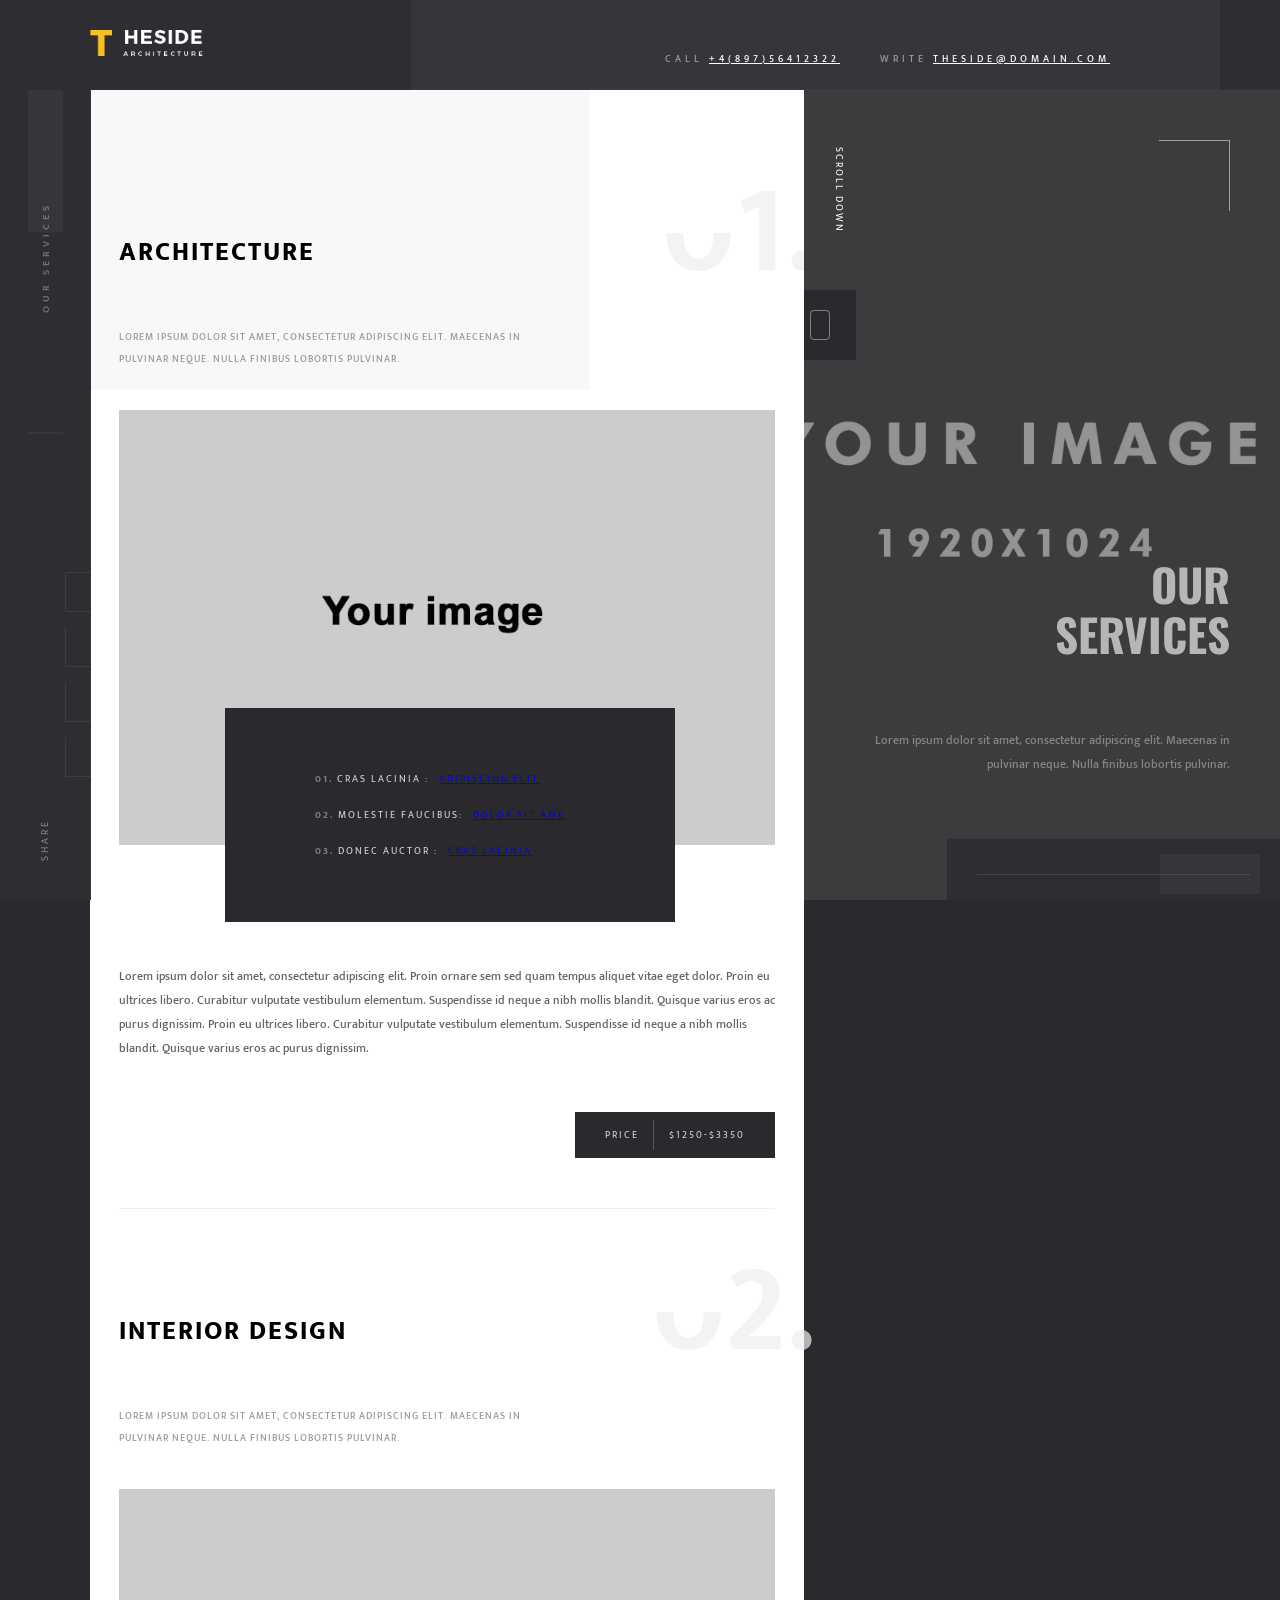
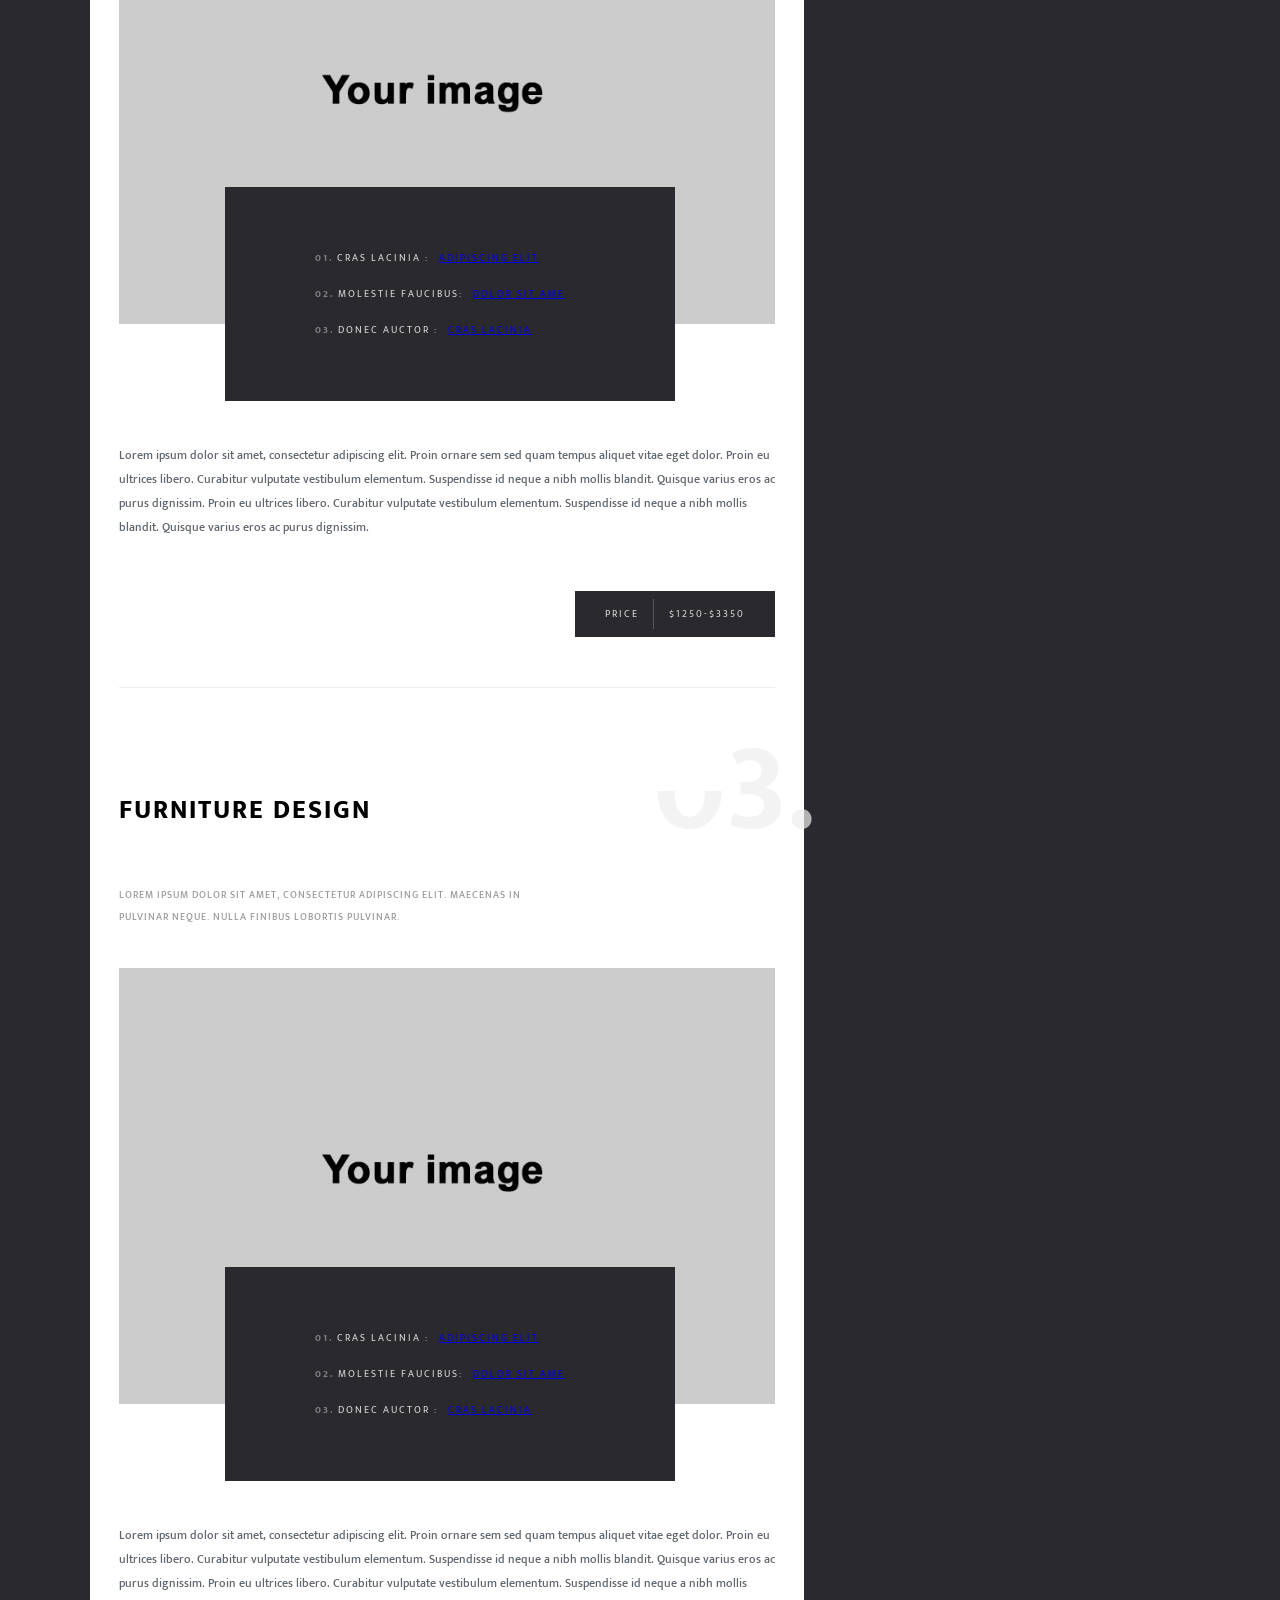
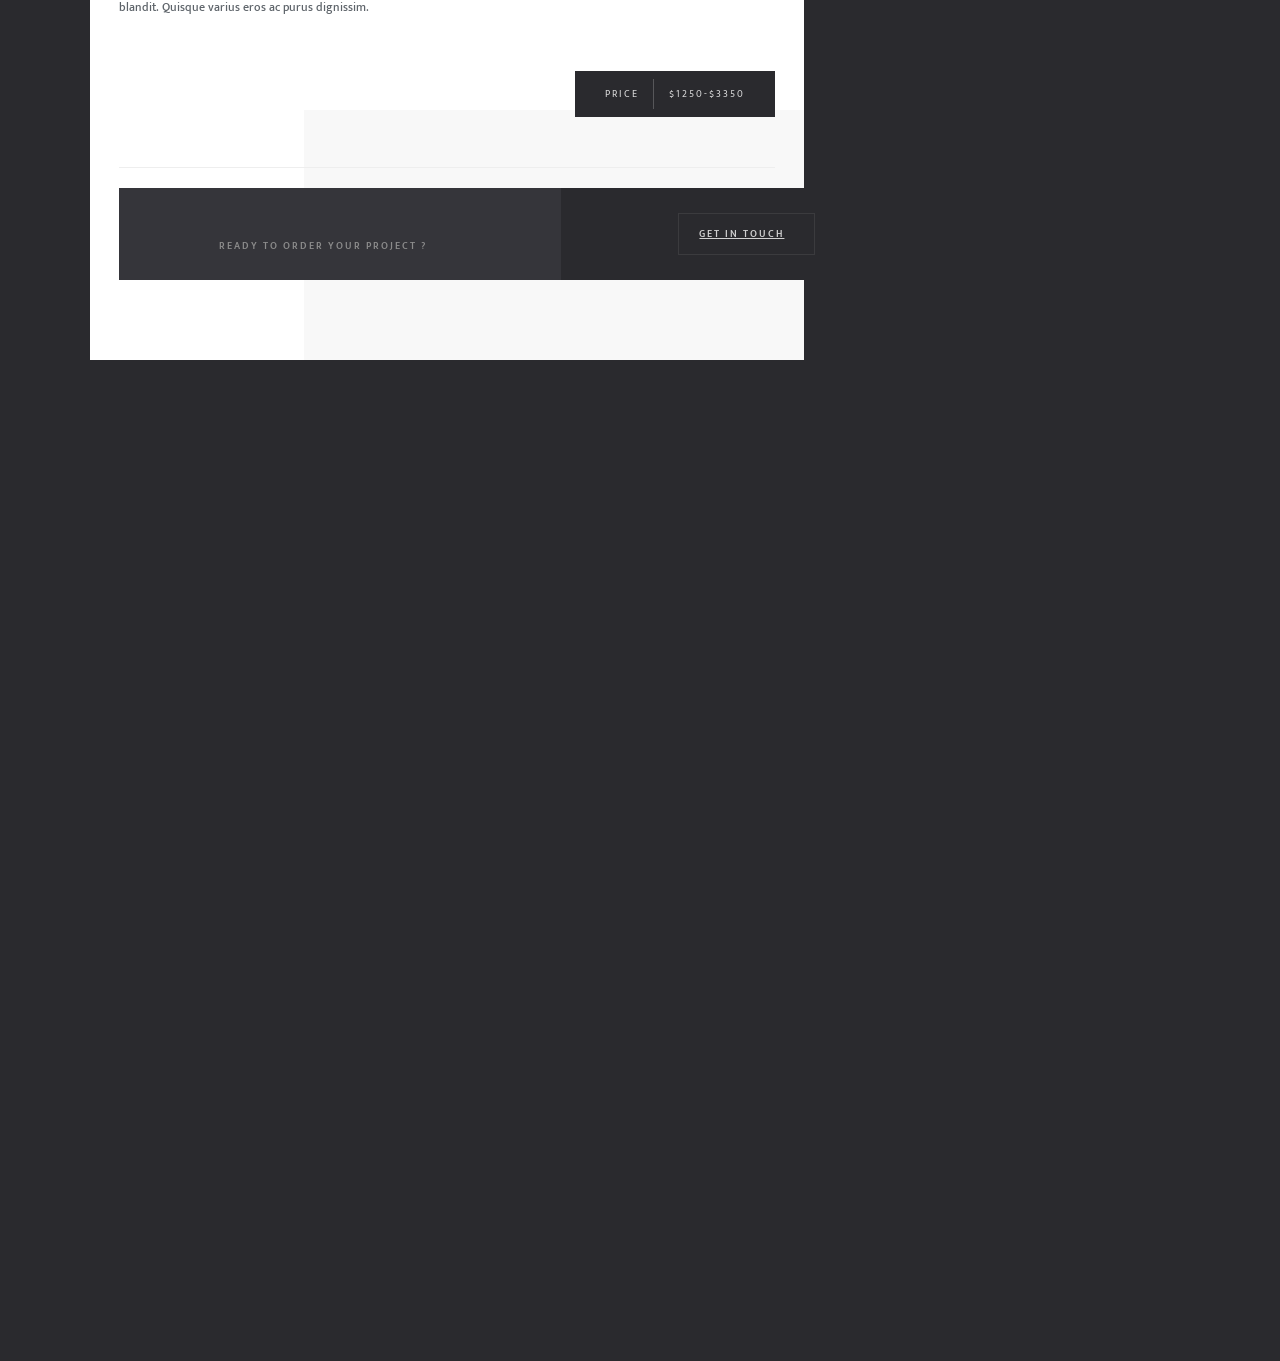
==== services.html @ 061908f3 "Create services.html" ====
<!DOCTYPE HTML>
<html lang="en">
    <head>
        <!--=============== basic  ===============-->
        <meta charset="UTF-8">
        <title>TheSide - Creative  Responsive Architecture  Template</title>
        <meta name="viewport" content="width=device-width, initial-scale=1.0, minimum-scale=1.0, maximum-scale=1.0, user-scalable=no">
        <meta name="robots" content="index, follow"/>
        <meta name="keywords" content=""/>
        <meta name="description" content=""/>
        <!--=============== css  ===============-->	
        <link type="text/css" rel="stylesheet" href="css/reset.css">
        <link type="text/css" rel="stylesheet" href="css/plugins.css">
        <link type="text/css" rel="stylesheet" href="css/style.css">
        <link type="text/css" rel="stylesheet" href="css/color.css">
        <!--=============== favicons ===============-->
        <link rel="shortcut icon" href="images/favicon.ico">
    </head>
    <body>
        <!--Loader -->
        <div class="loader2">
            <div class="loader loader_each"><span></span></div>
        </div>
        <!-- loader end  -->
        <!-- main start  -->
        <div id="main">
            <!-- header start  -->
            <header class="main-header">
                <a href="index.html" class="header-logo ajax"><img src="images/logo.png" alt=""></a>
                <!-- sidebar-button --> 
                <!-- nav-button-wrap-->
                <div class="nav-button-wrap">
                    <div class="nav-button">
                        <span  class="nos"></span>
                        <span class="ncs"></span>
                        <span class="nbs"></span>
                        <div class="menu-button-text">Menu</div>
                    </div>
                </div>
                <!-- nav-button-wrap end-->
                <!-- sidebar-button end-->  
                <!--  navigation --> 
                <div class="header-contacts">
                    <ul>
                        <li><span> Call </span> <a href="tel:+4(897)56412322">+4(897)56412322</a></li>
                        <li><span> Write </span> <a href="mailto:theside@domain.com">theside@domain.com</a></li>
                    </ul>
                </div>
                <!-- navigation  end -->            
            </header>
            <!-- header end -->
            <!-- left-panel -->
            <div class="left-panel">
                <div class="horizonral-subtitle"><span><strong></strong></span></div>
                <div class="left-panel_social">
                    <ul >
                        <li><a href="#" target="_blank"><i class="fab fa-facebook-f"></i></a></li>
                        <li><a href="#" target="_blank"><i class="fab fa-instagram"></i></a></li>
                        <li><a href="#" target="_blank"><i class="fab fa-twitter"></i></a></li>
                        <li><a href="#" target="_blank"><i class="fab fa-vk"></i></a></li>
                    </ul>
                </div>
            </div>
            <!-- left-panel end -->
            <!-- share-button -->
            <div class="share-button showshare">
                <span>Share</span>
            </div>
            <!-- share-button end -->
            <!-- wrapper  -->	
            <div id="wrapper">
                <!-- content-holder  -->	
                <div class="content-holder" data-pagetitle="Our Services">
                    <!-- nav-holder-->
                    <div class="nav-holder but-hol">
                        <div class="nav-scroll-bar-wrap fl-wrap">
                            <div class="nav-search">
                                <form action="#" class="searh-inner fl-wrap">
                                    <input name="se" id="se" type="text" class="search fl-wrap" placeholder="Search.." value="Search..." />
                                    <button class="search-submit color-bg" id="submit_btn"><i class="fal fa-search"></i> </button>
                                </form>
                            </div>
                            <!-- nav -->
                            <nav class="nav-inner" id="menu">
                                <ul>
                                    <li>
                                        <a href="#">Home</a>
                                        <!--level 2 -->
                                        <ul>
                                            <li><a href="index.html" class="ajax">Half Slider</a></li>
                                            <li><a href="index2.html" class="ajax">Multi Slideshow</a></li>
                                            <li><a href="index8.html" class="ajax">Carousel</a></li>
                                            <li><a href="index3.html" class="ajax">Impulse Image</a></li>
                                            <li><a href="index4.html" class="ajax">Fullscreen  Image</a></li>
                                            <li><a href="index5.html" class="ajax">Fullscreen  Slider</a></li>
                                            <li><a href="index6.html" class="ajax">Fullscreen  Slideshow</a></li>
                                            <li><a href="index7.html" class="ajax">Video</a></li>
                                        </ul>
                                        <!--level 2 end -->
                                    </li>
                                    <li>
                                        <a href="#">About</a>
                                        <!--level 2 -->
                                        <ul>
                                            <li><a href="about.html" class="ajax">About Studio</a></li>
                                            <li><a href="about-personal.html" class="ajax">About Personal</a></li>
                                        </ul>
                                        <!--level 2 end -->
                                    </li>
                                    <li>
                                        <a href="#">Portfolio</a>
                                        <!--level 2 -->
                                        <ul>
                                            <li><a href="portfolio.html" class="ajax">Fullscreen Grid</a></li>
                                            <li><a href="portfolio2.html" class="ajax">Horizontal 2 Columns</a></li>
                                            <li><a href="portfolio5.html" class="ajax">Horizontal 3 Columns</a></li>
                                            <li><a href="portfolio6.html" class="ajax">Horizontal 1 Column</a></li>
                                            <li><a href="portfolio3.html" class="ajax">Boxed Grid</a></li>
                                            <li><a href="portfolio4.html" class="ajax">Column Grid</a></li>
                                            <li><a href="portfolio7.html" class="ajax">Column Grid 2</a></li>
                                            <li>
                                                <a href="#">Single</a>
                                                <!--level 3 -->
                                                <ul>
                                                    <li><a href="portfolio-single.html" class="ajax">Style 1</a></li>
                                                    <li><a href="portfolio-single2.html" class="ajax">Style 2</a></li>
                                                    <li><a href="portfolio-single3.html" class="ajax">Style 3</a></li>
                                                    <li><a href="portfolio-single4.html" class="ajax">Style 4</a></li>
                                                    <li><a href="portfolio-single5.html" class="ajax">Style 5</a></li>
                                                    <li><a href="portfolio-single6.html" class="ajax">Style 6</a></li>
                                                    <li><a href="portfolio-single7.html" class="ajax">Style 7</a></li>
                                                </ul>
                                                <!--level 3 end -->
                                            </li>
                                        </ul>
                                        <!--level 2 end -->
                                    </li>
                                    <li><a href="services.html" class="ajax act-link">Services</a></li>
                                    <li><a href="contacts.html" class="ajax">Contacts</a></li>
                                    <li><a href="blog.html" class="ajax">Blog</a></li>
                                </ul>
                            </nav>
                            <!-- nav end-->
                            <!--lang-links-->
                            <div class="lang-links fl-wrap">
                                <a href="#" class="act-leng">EN</a><a href="#">FR</a> 
                            </div>
                            <!--lang-links end-->
                        </div>
                        <!--nav-social-->
                        <div class="nav-social">
                            <span class="nav-social_title">Follow us : </span>
                            <ul >
                                <li><a href="#" target="_blank"><i class="fab fa-facebook-f"></i></a></li>
                                <li><a href="#" target="_blank"><i class="fab fa-instagram"></i></a></li>
                                <li><a href="#" target="_blank"><i class="fab fa-twitter"></i></a></li>
                                <li><a href="#" target="_blank"><i class="fab fa-vk"></i></a></li>
                            </ul>
                        </div>
                        <!--nav-social end -->
                    </div>
                    <div class="nav-overlay">
                        <div class="element"></div>
                    </div>
                    <!-- nav-holder end -->            
                    <!--content--> 
                    <div class="content">
                        <!--fixed-column-wrap-->
                        <div class="fixed-column-wrap">
                            <div class="pr-bg"></div>
                            <!--fixed-column-wrap-content-->
                            <div class="fixed-column-wrap-content">
                                <div class="scroll-nav-wrap color-bg">
                                    <div class="carnival">Scroll down</div>
                                    <div class="snw-dec">
                                        <div class="mousey">
                                            <div class="scroller"></div>
                                        </div>
                                    </div>
                                </div>
                                <div class="bg" data-bg="images/bg/1.jpg"></div>
                                <div class="overlay"></div>
                                <div class="progress-bar-wrap bot-element">
                                    <div class="progress-bar"></div>
                                </div>
                                <!--fixed-column-wrap_title-->
                                <div class="fixed-column-wrap_title first-tile_load">
                                    <h2>Our<br> Services</h2>
                                    <p>Lorem ipsum dolor sit amet, consectetur adipiscing elit. Maecenas in pulvinar neque. Nulla finibus lobortis pulvinar.</p>
                                </div>
                                <!--fixed-column-wrap_title end-->
                                <div class="fixed-column-dec"></div>
                            </div>
                            <!--fixed-column-wrap-content end-->
                        </div>
                        <!--fixed-column-wrap end-->
                        <!--column-wrap--> 
                        <div class="column-wrap">
                            <!--column-wrap-container -->   
                            <div class="column-wrap-container fl-wrap">
                                <div class="col-wc_dec">
                                    <div class="pr-bg pr-bg-white"></div>
                                </div>
                                <div class="col-wc_dec col-wc_dec2">
                                    <div class="pr-bg pr-bg-white"></div>
                                </div>
                                <!--section--> 
                                <section   class="small-padding">
                                    <div class="container">
                                        <div class="split-sceen-content_title fl-wrap">
                                            <div class="pr-bg pr-bg-white"></div>
                                            <h3>Architecture</h3>
                                            <p>Lorem ipsum dolor sit amet, consectetur adipiscing elit. Maecenas in pulvinar neque. Nulla finibus lobortis pulvinar.  </p>
                                        </div>
                                        <div class="column-wrap-content fl-wrap">
                                            <div class="column-wrap-media fl-wrap">
                                                <div class="pr-bg pr-bg-white"></div>
                                                <img src="images/all/1.jpg"  class="respimg" alt="">
                                                <div class="cont-det-wrap dark-bg">
                                                    <div class="pr-bg pr-bg-white"></div>
                                                    <ul>
                                                        <li><strong>01.</strong><span>Cras lacinia  : </span> <a href="#">ADIPISCING ELIT</a></li>
                                                        <li><strong>02.</strong><span>molestie faucibus:</span> <a href="#">dolor sit ame</a></li>
                                                        <li><strong>03.</strong><span> Donec auctor :</span> <a href="#"> Cras lacinia</a></li>
                                                    </ul>
                                                </div>
                                            </div>
                                            <div class="serv-text fl-wrap">
                                                <div class="pr-bg pr-bg-white"></div>
                                                <div class="row">
                                                    <div class="col-md-8">
                                                        <p>Lorem ipsum dolor sit amet, consectetur adipiscing elit. Proin ornare sem sed quam tempus aliquet vitae eget dolor. Proin eu ultrices libero. Curabitur vulputate vestibulum elementum. Suspendisse id neque a nibh mollis blandit. Quisque varius eros ac purus dignissim.
                                                            Proin eu ultrices libero. Curabitur vulputate vestibulum elementum. Suspendisse id neque a nibh mollis blandit. Quisque varius eros ac purus dignissim.
                                                        </p>
                                                    </div>
                                                    <div class="col-md-4">
                                                        <div class="serv-price-wrap dark-bg"><span>Price</span>$1250-$3350</div>
                                                    </div>
                                                </div>
                                            </div>
                                        </div>
                                        <div class="section-number right_sn">
                                            <div class="pr-bg pr-bg-white"></div>
                                            <span>0</span>1.
                                        </div>
                                    </div>
                                </section>
                                <!--section end--> 
                                <div class="section-separator"></div>
                                <!--section--> 
                                <section   class="small-padding">
                                    <div class="container">
                                        <div class="split-sceen-content_title fl-wrap">
                                            <div class="pr-bg pr-bg-white"></div>
                                            <h3>Interior Design</h3>
                                            <p>Lorem ipsum dolor sit amet, consectetur adipiscing elit. Maecenas in pulvinar neque. Nulla finibus lobortis pulvinar.  </p>
                                        </div>
                                        <div class="column-wrap-content fl-wrap">
                                            <div class="column-wrap-media fl-wrap">
                                                <div class="pr-bg pr-bg-white"></div>
                                                <img src="images/all/1.jpg"  class="respimg" alt="">
                                                <div class="cont-det-wrap dark-bg">
                                                    <div class="pr-bg pr-bg-white"></div>
                                                    <ul>
                                                        <li><strong>01.</strong><span>Cras lacinia  : </span> <a href="#">ADIPISCING ELIT</a></li>
                                                        <li><strong>02.</strong><span>molestie faucibus:</span> <a href="#">dolor sit ame</a></li>
                                                        <li><strong>03.</strong><span> Donec auctor :</span> <a href="#"> Cras lacinia</a></li>
                                                    </ul>
                                                </div>
                                            </div>
                                            <div class="serv-text fl-wrap">
                                                <div class="pr-bg pr-bg-white"></div>
                                                <div class="row">
                                                    <div class="col-md-8">
                                                        <p>Lorem ipsum dolor sit amet, consectetur adipiscing elit. Proin ornare sem sed quam tempus aliquet vitae eget dolor. Proin eu ultrices libero. Curabitur vulputate vestibulum elementum. Suspendisse id neque a nibh mollis blandit. Quisque varius eros ac purus dignissim.
                                                            Proin eu ultrices libero. Curabitur vulputate vestibulum elementum. Suspendisse id neque a nibh mollis blandit. Quisque varius eros ac purus dignissim.
                                                        </p>
                                                    </div>
                                                    <div class="col-md-4">
                                                        <div class="serv-price-wrap dark-bg"><span>Price</span>$1250-$3350</div>
                                                    </div>
                                                </div>
                                            </div>
                                        </div>
                                        <div class="section-number right_sn">
                                            <div class="pr-bg pr-bg-white"></div>
                                            <span>0</span>2.
                                        </div>
                                    </div>
                                </section>
                                <!--section end-->
                                <div class="section-separator"></div>
                                <!--section--> 
                                <section  class="small-padding">
                                    <div class="container">
                                        <div class="split-sceen-content_title fl-wrap">
                                            <div class="pr-bg pr-bg-white"></div>
                                            <h3>Furniture Design</h3>
                                            <p>Lorem ipsum dolor sit amet, consectetur adipiscing elit. Maecenas in pulvinar neque. Nulla finibus lobortis pulvinar.  </p>
                                        </div>
                                        <div class="column-wrap-content fl-wrap">
                                            <div class="column-wrap-media fl-wrap">
                                                <div class="pr-bg pr-bg-white"></div>
                                                <img src="images/all/1.jpg"  class="respimg" alt="">
                                                <div class="cont-det-wrap dark-bg">
                                                    <div class="pr-bg pr-bg-white"></div>
                                                    <ul>
                                                        <li><strong>01.</strong><span>Cras lacinia  : </span> <a href="#">ADIPISCING ELIT</a></li>
                                                        <li><strong>02.</strong><span>molestie faucibus:</span> <a href="#">dolor sit ame</a></li>
                                                        <li><strong>03.</strong><span> Donec auctor :</span> <a href="#"> Cras lacinia</a></li>
                                                    </ul>
                                                </div>
                                            </div>
                                            <div class="serv-text fl-wrap">
                                                <div class="pr-bg pr-bg-white"></div>
                                                <div class="row">
                                                    <div class="col-md-8">
                                                        <p>Lorem ipsum dolor sit amet, consectetur adipiscing elit. Proin ornare sem sed quam tempus aliquet vitae eget dolor. Proin eu ultrices libero. Curabitur vulputate vestibulum elementum. Suspendisse id neque a nibh mollis blandit. Quisque varius eros ac purus dignissim.
                                                            Proin eu ultrices libero. Curabitur vulputate vestibulum elementum. Suspendisse id neque a nibh mollis blandit. Quisque varius eros ac purus dignissim.
                                                        </p>
                                                    </div>
                                                    <div class="col-md-4">
                                                        <div class="serv-price-wrap dark-bg"><span>Price</span>$1250-$3350</div>
                                                    </div>
                                                </div>
                                            </div>
                                        </div>
                                        <div class="section-number right_sn">
                                            <div class="pr-bg pr-bg-white"></div>
                                            <span>0</span>3.
                                        </div>
                                    </div>
                                </section>
                                <!--section end-->    
                                <div class="section-separator"></div>
                                <div class="clearfix"></div>
                                <div class="container">
                                    <div class="order-wrap dark-bg fl-wrap">
                                        <div class="pr-bg pr-bg-white"></div>
                                        <h4>Ready to order Your Project ? </h4>
                                        <a href="contacts.html" class="ajax">Get In Touch <i class="fal fa-envelope"></i></a>
                                    </div>
                                </div>
                            </div>
                            <!--column-wrap-container end-->         
                        </div>
                        <!--column-wrap end--> 
                        <div class="limit-box fl-wrap"></div>
                    </div>
                    <!--content end -->       
                    <!-- footer -->
                    <div class="height-emulator fl-wrap"></div>
                    <footer class="main-footer fixed-footer">
                        <div class="pr-bg"></div>
                        <div class="container">
                            <div class="fl-wrap footer-inner">
                                <div class="row">
                                    <div class="col-md-4">
                                        <div class="footer-logo">
                                            <img src="images/logo.png" alt="">
                                        </div>
                                        <div class="footer_text  footer-box fl-wrap">
                                            <p>Our team takes over everything, from an idea and concept development to realization. We believe in traditions and incorporate them within our innovations.Client is the soul of the project.</p>
                                        </div>
                                    </div>
                                    <div class="col-md-4">
                                        <div class="footer-header fl-wrap"><span>01.</span> Contacts</div>
                                        <!-- footer-contacts-->
                                        <div class="footer-contacts footer-box fl-wrap">
                                            <ul>
                                                <li><span>Call:</span><a href="#">+489756412322</a></li>
                                                <li><span>Write  :</span><a href="#">yourmail@domain.com</a></li>
                                                <li><span>Find us : </span><a href="#">USA 27TH Brooklyn NY</a></li>
                                            </ul>
                                        </div>
                                        <!-- footer contacts end -->
                                        <a href="contacts.html" class="ajax fc_button">Get In Touch <i class="fal fa-envelope"></i></a>
                                    </div>
                                    <div class="col-md-4">
                                        <div class="footer-header fl-wrap"><span>02.</span> Subscribe</div>
                                        <div class="footer-box fl-wrap">
                                            <p>Want to be notified when we launch a new template or an udpate. Just sign up and we'll send you a notification by email.</p>
                                            <div class="subcribe-form fl-wrap">
                                                <form id="subscribe" class="fl-wrap">
                                                    <input class="enteremail" name="email" id="subscribe-email" placeholder="Your Email" spellcheck="false" type="text">
                                                    <button type="submit" id="subscribe-button" class="subscribe-button">  Send  <i class="fal fa-long-arrow-right"></i></button>
                                                    <label for="subscribe-email" class="subscribe-message"></label>
                                                </form>
                                            </div>
                                        </div>
                                    </div>
                                </div>
                            </div>
                            <div class="subfooter fl-wrap">
                                <!-- policy-box-->
                                <div class="policy-box">
                                    <span>&#169; TheSide 2019  /  All rights reserved. </span>
                                </div>
                                <!-- policy-box end-->
                                <a href="#" class="to-top-btn to-top">Back to top <i class="fal fa-long-arrow-up"></i></a>
                            </div>
                        </div>
                        <div class="footer-canvas">
                            <div class="dots gallery__dots" data-dots=""></div>
                        </div>
                    </footer>
                    <!-- footer  end -->
                    <!-- share-wrapper-->  
                    <div class="share-wrapper">
                        <div class="close-share-btn"><i class="fal fa-long-arrow-left"></i> Close</div>
                        <div class="share-container fl-wrap  isShare"></div>
                    </div>
                    <!-- share-wrapper  end --> 
                </div>
                <!-- content-holder end -->	
            </div>
            <!-- wrapper end -->
        </div>
        <!-- Main end -->
        <!--=============== scripts  ===============-->
        <script type="text/javascript" src="js/jquery.min.js"></script>
        <script type="text/javascript" src="js/plugins.js"></script>
        <script type="text/javascript" src="js/core.js"></script>
        <script type="text/javascript" src="js/scripts.js"></script>
    </body>
</html>
---- css/style.css ----
@charset "utf-8";

/*======================================
 [ -Main Stylesheet-
  Theme: TheSide   Creative Architecture Responsive Template
  Version: 1.9
  Last change: 14/06/2020 ]
	++ Fonts ++
	++ General Style ++
	++ Page preload ++
	++ Typography ++
	++ header ++
	++ navigation ++
	++ Columns ++
	++ home ++
	++ section ++
	++ porfolio ++
	++ tabs ++
	++ accordion- ++
	++ Footer ++
	++ share ++
	++ Team ++
	++ testimonials++
	++ contacts ++
	++ Video ++
	++ Blog++
	++ Responsive ++
/*-------------Fonts---------------------------------------*/
@import url('https://fonts.googleapis.com/css?family=Mukta:300,400,500,600,700,800|Oswald:200,300,400,500,600,700|Roboto:400,500,700,900&subset=cyrillic,cyrillic-ext,devanagari,greek,greek-ext,latin-ext,vietnamese');
/*-------------General Style---------------------------------------*/

html {
	overflow-x: hidden !important;
	overflow-y: scroll !important;
	height: 100%;
}
body {
	margin: 0;
	padding: 0;
	font-weight: 400;
	font-size: 13px;
	height: 100%;
	text-align: center;
	background:#2A2A2E;
	color: #000;
	font-family: 'Mukta', sans-serif;
}
@-o-viewport {
	width: device-width;
}
@-ms-viewport {
	width: device-width;
}
@viewport {
	width: device-width;
}
/* ---------Page preload--------------------------------------*/
.loader2 {
	position:fixed;
	top:0;
	left:0;
	width:100%;
	bottom:0;
	overflow:hidden;
	z-index:100;
    background: #2D2D32;
	 -webkit-transform: translate3d(0,0,0);
}
.page-load {
	position:fixed;
	top:90px;
	left:90px;
	right:0;
	bottom:0;
	z-index:19;
	display:none;
	 -webkit-transform: translate3d(0,0,0);
}
.page-load_bg , .page-load_bg2 {
	position:absolute;
	right:100%;
	left:0;
	bottom:0;
	top:0;
 	background: #2D2D32;
	z-index:3;
	overflow:hidden;
}
.page-load_bg2 {
	z-index:2;
	background:#35353A;

}
.loader {
 	display: block;
	height: 32px;
	width: 32px;
	position: absolute;
	left:50%;
	top:75%;
	margin:-36px 0 0 -16px;
	z-index:10;
}

.loader span {
	display: block;
	position: absolute;
	top: 0; left: 0;
	bottom: 0; right: 0;
	margin: auto;
	height: 32px;
	width: 32px;
}
.loader span:before {
	content: "";
	display: block;
	position: absolute;
	top: 0; left: 0;
	bottom: 0; right: 0;
	margin: auto;
	height: 32px;
	width: 32px;
	box-sizing:border-box;
	border: 3px solid  rgba(255,255,255,0.21);
	border-bottom: 3px solid transparent;
	border-radius: 50%;
	-webkit-animation: loader-3-1 1.5s cubic-bezier(0.770, 0.000, 0.175, 1.000) infinite;
	        animation: loader-3-1 1.5s cubic-bezier(0.770, 0.000, 0.175, 1.000) infinite;
}
@-webkit-keyframes loader-3-1 {
	0%   { -webkit-transform: rotate(0deg); }
	40%  { -webkit-transform: rotate(180deg); }
	60%  { -webkit-transform: rotate(180deg); }
	100% { -webkit-transform: rotate(360deg); }
}
@keyframes loader-3-1 {
	0%   { transform: rotate(0deg); }
	40%  { transform: rotate(180deg); }
	60%  { transform: rotate(180deg); }
	100% { transform: rotate(360deg); }
}
.loader span:after {
	content: "";
	position: absolute;
	top: 0; left: 0;
	bottom: 0; right: 0;
	margin: auto;
	width: 6px;
	height: 6px;
	background: #FFF;
	border-radius: 50%;
	-webkit-animation: loader-3-2 1.5s cubic-bezier(0.770, 0.000, 0.175, 1.000) infinite;
	        animation: loader-3-2 1.5s cubic-bezier(0.770, 0.000, 0.175, 1.000) infinite;
}
@-webkit-keyframes loader-3-2 {
	0%   { -webkit-transform: translate3d(0, -32px, 0) scale(0, 2); opacity: 0; }
	50%  { -webkit-transform: translate3d(0, 0, 0) scale(1.25, 1.25); opacity: 1; }
	100% { -webkit-transform: translate3d(0, 8px, 0) scale(0, 0); opacity: 0; }
}
@keyframes loader-3-2 {
	0%   { transform: translate3d(0, -32px, 0) scale(0, 2); opacity: 0; }
	50%  { transform: translate3d(0, 0, 0) scale(1.25, 1.25); opacity: 1; }
	100% { transform: translate3d(0, 8px, 0) scale(0, 0); opacity: 0; }
}
/*--------------Typography--------------------------------------*/
p {
	font-size: 12px;
	line-height: 24px;
	padding-bottom: 10px;
	font-weight: 500;
	color: #5e646a;
	text-align:left;
}
blockquote {
	float: left;
	padding: 10px 20px;
	margin: 0 0 20px;
	font-size: 17.5px;
	border-left: 15px solid #eee;
	position: relative;
}
blockquote:before {
	font-family: Font Awesome\ 5 Pro;
	content: "\f10e";
	position: absolute;
	color: #ccc;
	bottom: 3px;
	font-size: 43px;
	right: 6px;
	opacity: 0.4
}
blockquote p {
	font-family: Georgia, "Times New Roman", Times, serif;
	font-style: italic;
	color: #666;
}
.bold-title {
	margin: 15px 0;
	font-size: 24px;
	text-align: left;
	font-weight: 600;
}
/*--------------General--------------------------------------*/
#main {
	height: 100%;
	width: 100%;
	position: absolute;
	top: 0;
	left: 0;
	z-index: 2;
}
.fl-wrap {
	float: left;
	width: 100%;
	position: relative;
}
.content {
	float: left;
	width: 100%;
	position: relative;
	z-index: 5;
}
.container {
	max-width: 1224px;
	width: 92%;
	margin: 0 auto;
	position: relative;
	z-index: 5;
}
.full-height {
	height: 100%;
}
#wrapper {
	position: absolute;
	top: 90px;
	left: 90px;
	right: 0;
	bottom: 0;
	z-index: 3;
	background:#2A2A2E;
}
.content-holder {
	position:absolute;
	top:0;
	left:0;
	width:100%;
	height:100%;
}
.respimg {
	width: 100%;
	height: auto;
}
.hidden-item {
	overflow:hidden;
}
.bg {
	position: absolute;
	top: 0;
	left: 0;
	width: 100%;
	height: 100%;
	z-index: 1;
	background-size: cover;
	background-attachment: scroll;
	background-position: center;
	background-repeat: repeat;
	background-origin: content-box;
}
.overlay {
	position: absolute;
	top: 0;
	left: 0;
	width: 100%;
	height: 100%;
    background: rgba(45,45,50,0.51);
	z-index: 3;
}
.dark-bg {
	background:#2A2A2E;
}
/* ------header------------------------------------------------------------ */
header.main-header {
    position: fixed;
    top: 0;
    left: 0;
    width: 100%;
    height: 90px;
    z-index: 20;
    background: #2D2D32;
    padding: 0 0 0  90px;
}
header.main-header:after {
	content:'';
	position:absolute;
	bottom:0;
	left:90px;
	height:1px;
	right:0;
	background:rgba(255, 255, 255, 0.03);
}
header.main-header:before {
	content:'';
	position:absolute;
	left:30%;
	right:150px;
	height:100%;
	z-index:-1;
	background:rgba(255, 255, 255, 0.04);
}
.left-panel {
	position:fixed;
	top:90px;
	left:0;
	width:90px;
	bottom:0;
	z-index:19;
    background: #2D2D32;
    -webkit-transform: translate3d(0,0,0);
	border-right: 1px solid rgba(255, 255, 255, 0.03);
}
.left-panel_social {
	position:absolute;
	bottom:110px;
	left:50%;
	margin-left:-20px;
	width:40px;
}
.left-panel_social li {
	width:40px;
	height:40px;
	line-height:40px;
	box-sizing:border-box;
	display:inline-table;
	border: 1px solid rgba(255, 255, 255, 0.08);
	border-top:none;
	position:relative;
}
.left-panel_social li:before , .nav-social li:before {
	content:'';
	position:absolute;
	left:0;
	width:0;
	height:100%;
	top:0;
	background:rgba(255, 255, 255, 0.08);
	z-index:1;
	-webkit-transition: all 200ms ease-out;
	transition: all 200ms ease-out;
}
.left-panel_social li:hover:before , .nav-social li:hover:before {
	width:100%;
}
.left-panel_social li:first-child {
	border-top:1px solid rgba(255, 255, 255, 0.08);
}
.left-panel_social li a {
	position:relative;
	z-index:2;
	color:#767676;
}
.horizonral-subtitle {
	position:absolute;
	left:40px;
	top:150px;
}
.horizonral-subtitle span {
    position: absolute;
    left: -170px;
    text-transform: uppercase;
    font-weight: 400;
    font-size: 10px;
    letter-spacing: 4px;
	padding:10px 0;
	width:350px;
	top:0;
	text-align: center;
    -webkit-transform: rotate(-90deg);
    transform: rotate(-90deg);
    color: rgba(255, 255, 255, 0.31);
    text-overflow: ellipsis;
	overflow: hidden;
    white-space: nowrap;
	border-left:1px solid rgba(255, 255, 255, 0.08);
}
.horizonral-subtitle span strong {
	position:relative;
	display:block;
}
.horizonral-subtitle span:before {
	content:'';
	position:absolute;
	width:190px;
	right:-40px;
	height:100%;
	top:0;
	background:rgba(255, 255, 255, 0.04);
}
.header-logo {
	float:left;
	position:relative;
	top:30px;
}
.header-logo img {
	float:left;
	width: auto;
	height:26px;
}
.nav-button-wrap {
	right:0;
	width:100px;
	position: absolute;
	top:32px;
}
.nav-button-wrap:before {
	content:'';
	position:absolute;
	left:-70px;
	width:40px;
	height:1px;
	top:14px;
}
.nav-button {
	left:-20px;
	width: 28px;
	height: 50px;
	display:inline-block;
	cursor: pointer;
	position: relative;
}
.nav-button span {
	width: 100%;
	float: left;
	margin-bottom: 6px;
	height: 2px;
	background: #fff;
	position: relative;
	-webkit-transition: all 0.2s ease-in-out;
	transition: all 0.2s ease-in-out;
}
.nav-button .ncs {
	width: 70%;
}
.nav-button .nbs,
.nav-button.cmenu:hover .nbs {
	width: 0;
}
.nav-button:hover .ncs,
.nav-button:hover .nbs {
	width: 100%;
}
.nav-button.cmenu .nos {
	-webkit-transform: rotate(-45deg) scale(0.8);
	transform: rotate(-45deg) scale(0.8);
	margin-bottom: 0;
	top: 8px;
}
.nav-button.cmenu .ncs {
	-webkit-transform: rotate(45deg) scale(0.8);
	transform: rotate(45deg) scale(0.8);
	margin-bottom: 0;
	top: 6px;
	width: 100%;
}
.nav-button:hover .menu-button-text {
	color: #fff;
}
.menu-button-text {
	position: absolute;
	left: 0;
	width: 100%;
	bottom: 10px;
	color: rgba(255, 255, 255, 0.41);
	font-size: 10px;
	font-weight: 400;
	text-transform: uppercase;
	letter-spacing: 2px;
}
.nav-button.cmenu .menu-button-text {
	margin-top: 16px;
}
.header-contacts {
	float:right;
	position:relative;
	top:24px;
	padding-right:70px;
	right:150px;
}
.header-contacts ul {
	float:right;
}
.header-contacts li {
	list-style:none;
	float:left;
	margin-right:40px;
	top:14px;
	position:relative;
	text-transform: uppercase;
    font-weight: 500;
    font-size: 10px;
    color: rgba(255, 255, 255, 0.51);
    letter-spacing: 4px;
}
.header-contacts li:before {
	content:'';
	position:absolute;
	left:-30px;
	width:15px;
	top:50%;
	height:2px;
	margin-top:-2px;
}
.header-contacts li  a{
	color:#fff;
}
/*------ navigation  ------------------------------------------------*/
.nav-holder {
	position:fixed !important;
	top:90px;
	right:-500px;
	width:450px;
	bottom:0;
	background: #262627;
	overflow:auto;
	z-index:105;
    -webkit-transform: translate3d(0, 0, 0) !important;
}
.nav-overlay {
    position: fixed;
    top: 0;
    left: 0;
    bottom: 0;
    z-index:103;
    width: 100%;
    background: rgba(37, 36, 37, 0.71);
	display:none;
	overflow:hidden;
    -webkit-transform: translate3d(0, 0, 0);
}
.element {
	width:50px;
	height:50px;
	border-radius: 50%;
	will-change: transform;
	border:1px solid  rgba(255,255,255,0.41);
	background:rgba(255,255,255,0.051);
}
.element:before {
	font-family: Font Awesome\ 5 Pro;
	content: "\f00d";
	color:#fff;
	position:relative;
	top:14px;
	font-size:20px;
	font-weight:300;
}
.nav-scroll-bar-wrap {
	overflow:hidden;
	position:absolute;
	left:0;
	right:0;
	bottom:70px;
	top:0;
	padding:80px 40px 100px 50px;
}
nav.nav-inner {
	float: left;
	overflow: hidden;
	width: 100%;
	position: relative;
 	margin-top: 90px;
	z-index: 20;
}
.sliding-menu ul {
	margin: 0;
	float: left;
	width: 100%;
	overflow: hidden;
}
.sliding-menu li {
	margin: 0;
	position: relative;
	float: left;
	width: 100%;
}
.sliding-menu a {
	float: left;
	padding: 0 0 0 20px;
	height: 40px;
	line-height: 40px;
	position: relative;
	font-weight: 600;
	font-size: 12px;
	text-align: left;
	color: rgba(255, 255, 255, 0.41);
	text-transform: uppercase;
	letter-spacing: 2px;
	z-index:2;
}
.sliding-menu a:hover {
	color:#fff;
}
.sliding-menu li:after {
	content: '';
	position: absolute;
	top: 0;
	left: -10px;
	width: 0;
	z-index:1;
	-webkit-transition: all 300ms linear;
	transition: all 300ms linear;
	height: 100%;
	background: rgba(255, 255, 255, 0.071);
}
.sliding-menu li:hover:after {
	width: 50%;
}
.sliding-menu a i {
	float: left;
	width: 35px;
	color: #74829C;
	position: relative;
	top: 3px;
}
.sliding-menu a.back:before {
	font-family: Font Awesome\ 5 Pro;
	content: '\f104';
	color: #fff;
}
.submen-dec:before {
	font-family: Font Awesome\ 5 Pro;
	content: '\f067';
	position: absolute;
	right: 0;
	width: 10px;
	height: 10px;
	top: 14px;
	font-size:9px;
	color:rgba(255, 255, 255, 0.371);
	z-index: 20;
}
.lang-links:before {
	content:'';
	position:absolute;
	left:20px;
	width:30px;
	height:2px;
	top:-40px;
}
.lang-links {
	margin-top:140px;
	padding-left:20px;
}
.lang-links a {
	font-size:14px;
	float:left;
	color:rgba(255, 255, 255, 0.41);
	margin-right:10px;
}
.lang-links a.act-leng {
	color:#fff;
}
.nav-social {
	position:absolute;
	height:80px;
	width:100%;
	left:0;
	bottom:0;
    background: #2D2D32;
	padding:0 20px 0 70px;
}
.nav-social_title {
	float:left;
    top: 32px;
	margin-right:20px;
    position: relative;
    text-transform: uppercase;
    font-weight: 500;
    font-size: 10px;
    color: rgba(255, 255, 255, 0.51);
    letter-spacing: 4px;
}
.nav-social li{
    width: 40px;
    height: 40px;
    line-height: 40px;
    box-sizing: border-box;
    border: 1px solid rgba(255, 255, 255, 0.08);
    border-left: none;
    position: relative;
	float:left;
	top:20px;
}
.nav-social li:first-child {
	border-left:1px solid rgba(255, 255, 255, 0.08);
}
.nav-social li a{
    color: #767676;
	position:relative;
	z-index:10;
}
.nav-search {
	padding-left:20px;
}
.nav-search input , #submit_btn {
	background:none;
	border-radius:0;
	outline:none;
	border:none;
}
.nav-search input   {
	height:40px;
	line-height:40px;
	border-bottom:1px solid rgba(255, 255, 255, 0.08);
	z-index:1;
	color:#fff;
}
#submit_btn {
	position:absolute;
	right:0;
	top:6px;
	color:#fff;
	z-index:2;
	width:50px;
	height:20px;
	line-height:20px;
	cursor:pointer;
}
/* ------Column------------------------------------------------------------ */
.column-wrap {
	float:left;
	width:60%;
	position:relative;
 	min-height: 100vh;
	background:#fff;
	z-index:1;
}
.column-wrap-container {
	padding:50px 0 20px;
}
.column-wrap-container .container {
	max-width:824px;
}
.column-wrap-media {
	margin-bottom:50px;
}
.column-wrap-media_btn {
	position:absolute;
	bottom:-20px;
	right:50px;
	z-index:2;
	height:50px;
	line-height:50px;
	padding:0 80px 0 40px;
	color:#fff;
	font-size:10px;
	letter-spacing:2px;
	text-transform:uppercase;
    -webkit-transition: all 200ms linear;
    transition: all 200ms linear;
}
.column-wrap-media_btn i {
	position:absolute;
	top:0;
	right:0;
	width:50px;
	height:50px;
	line-height:50px;
	background: #2D2D32;
}
.column-wrap-media_btn:hover {
	padding:0 90px 0 40px;
}
.col-wc_dec {
	position: absolute;
	left:0;
	width:70%;
	height:300px;
	background:#f8f8f8;
	top:0;
	z-index:1;
}
.col-wc_dec.col-wc_dec2 {
	top:inherit;
	left:inherit;
	bottom:0;
	right:0;
	height:250px;
}
.section-separator {
	display: flex;
	margin:0 auto 10px;
	max-width:824px;
	width:92%;
	height:1px;
	position:relative;
	z-index:50;
	background:#eee;
}
.fixed-column-wrap {
    position: absolute;
    top: 0;
	right:0 !important;
	width:40%;
	background:#292929;
	z-index:2;
}
.fixed-column-wrap-content {
    position: absolute;
    top: 0;
    left: 0;
    width: 100%;
    height: 100%;
    z-index: 1;
    overflow: hidden;
}
.fixed-column-wrap_title {
	position:absolute;
	bottom:120px;
	left:50px;
	right:50px;
	z-index:21;
	text-align: right;
}
.fixed-column-wrap_title h2 {
	color: #fff;
    font-size: 45px;
    font-weight: 900;
    padding-bottom: 20px;
    position: relative;
	font-family: 'Oswald', sans-serif;
	text-transform:uppercase;
    line-height: 50px;
	position:relative;
}
.fixed-column-wrap_title h2:before {
	content:'';
	position:absolute;
	right:0;
	top:-40px;
	width:40px;
	height:2px;
}
.fixed-column-wrap_title p {
	color:rgba(255,255,255,0.61);
	text-align: right;
	max-width:450px;
	float:right;
}
.fixed-column-dec {
	position:absolute;
	top:50px;
	right:50px;
	width:70px;
	height:70px;
	z-index:21;
	border-top:1px solid;
	border-right:1px solid;
	border-color:rgba(255,255,255,0.51);
}
.progress-bar-wrap {
	position:absolute;
	bottom:-90px;
	left:30%;
	right:0;
	height:70px;
	z-index:20;
    background: #2D2D32;
	padding:0 30px;
}
.progress-bar-wrap:before {
	content:'';
	position:absolute;
	top:50%;
	left:30px;
	right:30px;
	height:1px;
	background:rgba(255,255,255,0.11);
	z-index:1;
}
.progress-bar-wrap:after {
    content: '';
    position: absolute;
    width: 30%;
    right: 20px;
    top: 15px;
	bottom:15px;
    background: rgba(255, 255, 255, 0.04);
}
.progress-bar {
    position:    relative;
    height:      2px;
    width:       0%;
	z-index:2;
	top:34px;
}
.scroll-nav-wrap {
	position:absolute;
	top:0;
	left:-70px;
	z-index:111;
	padding:20px 0 90px;
	width:70px;
}
.carnival{
	position:relative;
	left:-44px;
	height:120px;
	width:90px;
	-webkit-transform: rotate(90deg);
	transform: rotate(90deg);
	padding:20px 0;
	letter-spacing:2px;
	font-size:10px;
	text-transform:uppercase;
	color:#fff;
}
.snw-dec {
	position:absolute;
	bottom:0;
	width:70px;
	height:70px;
	left:0;
	line-height:70px;
	background: #2A2A2E;
}
.snw-dec .mousey {
	top:20px;
	left:24px;
	position:relative;
}
/*------ home------------------------------------------------*/
.ms_title-wrap {
	position:absolute;
	z-index:20;
	left:10%;
	top:38%;
}
.ms_title-wrap h2 {
	color:#fff;
	font-size:65px;
 	font-family: 'Oswald', sans-serif;
	text-transform:uppercase;
	font-weight:600;
	text-align:left;
	line-height:70px;
	padding-bottom:20px;
}
.ms_title-wrap p {
	color:rgba(255,255,255,0.81);
	font-size:10px;
	text-transform:uppercase;
	letter-spacing:2px;
}
.multi-slideshow-wrap_1 {
	position:absolute;
	left:0;
	width:60%;
	top:0;
	bottom:0;
	overflow:hidden;
	z-index:1;
	padding:0 4px 0 0;
}
.multi-slideshow-wrap_1.multi-slideshow-wrap_fs {
	width:100%;
	padding:0;
}
.multi-slideshow-wrap_2 {
	position:absolute;
	right:0;
	width:40%;
	padding:0 0 0 0;
	bottom:0;
	top:50%;
	overflow:hidden;
	z-index:1;
}
.multi-slideshow-wrap_3 {
	position:absolute;
	z-index:3;
	width:calc(40% + 100px);
	height:50%;
	right:0;
	top:0;
	overflow:hidden;
	padding:0 0 4px 4px;
}
.kenburns   .bg {
  -webkit-transform: scale(1);
  -ms-transform: scale(1);
  transform: scale(1);
  -webkit-transition: all 1.5s linear;
  transition: all 1.5s linear;
}
.ms-container .swiper-slide-active .kenburns .bg , .ms-container .swiper-slide-duplicate-active .kenburns .bg {
  -webkit-transition: all 6.5s linear;
  transition: all 6.5s linear;
  -webkit-transform: scale(1.3);
  transform: scale(1.3);
}
.hero-title {
	z-index:20;
	top:35%;
}
.first-tile_load {
	transform: translateY(50px);
	opacity:0;
}
.hero-canvas-wrap {
	position:absolute;
	left:90px;
	top:90px;
	width:60%;
	bottom:90px;
	z-index:1;
}
.hero-canvas-wrap.fs-canvas {
	bottom:0;
	top:60px;
	width:35%;
}
.hero-canvas-wrap.fh-canvas {
	width:inherit;
	right:0;
	top:0;
	left:0;
	bottom:0;
}
.hero-canvas-wrap.inner-canvas {
	left:90px;
	top:90px;
	width: inherit;
	bottom:90px;
	right:90px;
	z-index:1;
}
.hero-canvas-wrap.fh-canvas  .inner-canvas{
	width:inherit;
	right:0;
	top:0;
	left:0;
	bottom:0;
}
.hero-canvas-wrap:before {
	content:'';
	position:absolute;
	left:-25px;
	width:50px;
	height:50px;
	top:-25px;
	border-left:1px solid rgba(255,255,255,0.11);
	border-top:1px solid rgba(255,255,255,0.11);
}
.hero-canvas-wrap:after {
	content:'';
	position:absolute;
	left:-25px;
	width:50px;
	height:50px;
	bottom:35px;
	border-left:1px solid rgba(255,255,255,0.11);
	border-bottom:1px solid rgba(255,255,255,0.11);
}
.footer-canvas {
	position:absolute;
	overflow:hidden;
	right:20px;
	width:40%;
	bottom:0;
	top:30%;
	z-index:-1;
	opacity:0.5;
}
.dots {
	position: absolute;
    top: 0;
    left: 0;
    width: 100%;
    height: 100%;
}
.impulse-wrap {
	position: absolute;
	top: 0;
	left: 30%;
	right:0;
	height: 100%;
	z-index: 1;
	-webkit-perspective: 1000;
}
.impulse-wrap .section-entry {
	-webkit-transform: translateZ(40px);
	transform: translateZ(40px);
}
.mm-parallax {
	position: absolute;
	top: 0;
	left: 0;
	right: 0;
	bottom: 0;
	transform-style: preserve-3d;
}
.hero-slider-wrap_halftwo {
	position:absolute;
	right:0;
	left:30%;
	height:100%;
	bottom:0;
	z-index:2;
}
.hero-slider-wrap {
	z-index:3;
}
.half-hero-wrap {
    position: absolute;
    left: 15%;
    z-index: 10;
    top: 29%;
}
.half-hero-wrap h1:before {
	content:'';
	position:absolute;
	left:0;
	top:-60px;
	height:2px;
	width:50px;
}
.half-hero-wrap h1 {
    color: #fff;
 	font-family: 'Oswald', sans-serif;
	text-transform:uppercase;
    font-size: 55px;
    text-align: left;
    font-weight: 900;
    line-height: 70px;
    padding-bottom: 20px;
    position: relative;
}
.half-hero-wrap h4 {
    text-align: left;
    font-size: 14px;
    float: left;
	max-width:550px;
    color: rgba(255, 255, 255, 0.71);
    font-weight: 500;
}
.rotate_text {
    color: #999;
    font-weight: 900;
    font-size: 14px;
	text-transform:uppercase;
    position: absolute;
    left: -40px;
	top:-23px;
    -webkit-transform-origin: 0% 0%;
    -ms-transform-origin: 0% 0%;
    transform-origin: 0% 0%;
    -webkit-transform: rotate(-90deg) translateY(-20px) translateX(-webkit-calc(-100% - 40px));
    transform: rotate(-90deg) translateY(-20px) translateX(calc(-100% - 40px));
}
.half-hero-wrap_link {
	float:left;
	color:#fff;
    font-size: 10px;
    font-weight: 500;
	letter-spacing:2px;
	text-transform:uppercase;
	margin-top:20px;
}
.half-hero-wrap_link:hover {
	color:rgba(255,255,255,0.6);
}
.half-hero-wrap_link i {
	padding-left:12px;
	-webkit-transition: all 200ms linear;
    transition: all 200ms linear;
}
.half-hero-wrap_link:hover i{
	padding-left:20px;
}
.swiper-container {width:100%;height:100%;margin:0 auto;}  .slider-wrap .swiper-slide , .center-carousel .swiper-slide , .fs-gallery-wrap .swiper-slide , .portfolio-wrap .swiper-slide{   position:relative; width: auto;display:-webkit-box;display:-ms-flexbox;display:-webkit-flex;display:flex;-webkit-box-pack:center;-ms-flex-pack:center;-webkit-justify-content:center;justify-content:center;-webkit-box-align:center;-ms-flex-align:center;-webkit-align-items:center;align-items:center;}
.slider-wrap  , .portfolio-wrap  , .hero-slider-img .swiper-slide {
	float:left;
	width:100%;
	height:100%;
	position:relative;
}
.slider-wrap.homecarousel , .center-carousel{
	height:100%;
}
.slider-wrap.homecarousel .swiper-slide{
	padding:0 0 0 0;
}
.slider-wrap.homecarousel.hompad  .swiper-container , .portfolio-wrap.hompad .swiper-container{
	padding-right:20px;
}
.slider-wrap .swiper-slide img , .fw-carousel  .swiper-slide img   {
	width: auto!important;
	height:100% !important;
	position:relative;
	z-index:1;
}
.slider-wrap .swiper-slide   , .fw-carousel  .swiper-slide    {
 	width: auto!important;
	height:100% !important;
	display:inherit !important;
}
.frbg {
	position: relative;
	float:left;
	width:100%;
	height:calc(100vh - 80px);
	overflow:hidden;
	padding-bottom:90px; 
}
.tittle-slide {
	width:500px;
	float:left;
	padding-top:20px;
	padding-left:70px;
}
.tittle-slide h2 {
	color:rgba(255,255,255,0.71);
	font-size:34px;
	font-weight:bold;
	text-align:left;
}
.show-case-slider-wrap {
	height:600px;
}
.fsc-holder {
	padding-bottom:80px;
}
.fw-carousel-wrap {
	z-index:21;
}
.hlaf-slider-pag {
	width: auto;
    height: 100%;
    position: absolute;
    top: 0;
    right: 40px;
    display: -webkit-box;
    display: -webkit-flex;
    display: -ms-flexbox;
    display: flex;
    -webkit-box-orient: vertical;
    -webkit-box-direction: normal;
    -webkit-flex-direction: column;
    -ms-flex-direction: column;
    flex-direction: column;
    -webkit-box-align: center;
    -webkit-align-items: center;
    -ms-flex-align: center;
    align-items: center;
    list-style: none;
    -webkit-box-pack: center;
    -webkit-justify-content: center;
    -ms-flex-pack: center;
    justify-content: center;
    z-index: 99;
}
.hlaf-slider-pag .swiper-pagination-bullet {
    width:50px;
    height:20px;
    display:block;
	float:left;
	margin-bottom:10px;
	line-height:20px;
    border-radius:0;
    background:none;
	overflow:hidden;
    opacity:0;
	top:-10px;
	position:relative;
	color:rgba(255,255,255,0)
}
.hero-slider-wrap_pagination  .swiper-pagination-bullet:before {
	content:'';
	position:absolute;
	left:0;
	height:1px;
	top:50%;
	background:#fff;
	width:0;
	-webkit-transition: all 200ms linear;
    transition: all 200ms linear;
}
.hero-slider-wrap_pagination  .swiper-pagination-bullet.swiper-pagination-bullet-active:before , .hero-slider-wrap_pagination  .swiper-pagination-bullet:hover:before {
	width:20px;
}
.hero-slider-wrap_pagination  .swiper-pagination-bullet:after {
	content:'01';
	position:absolute;
	left:30px;
	right:0;
	bottom:0;
	top:0;
	line-height:20px;
	color:#fff;
	font-size:18px;
	font-weight: 500;
	-webkit-transform: scale(0.5);
	-moz-transform: scale(0.5);
	transform: scale(0.5);
	-webkit-transition: all 100ms linear;
    transition: all 100ms linear;
	opacity:0.7;
}
.hero-slider-wrap_pagination  .swiper-pagination-bullet.swiper-pagination-bullet-active:after {
	opacity:1;
	-webkit-transform: scale(1.0);
	-moz-transform: scale(1.0);
	transform: scale(1.0);
}
.opt-full-height {
	height:100%;
	padding-bottom:80px;
}
.option-panel {
	position:absolute;
	bottom:-70px;
	left:0;
	z-index:10;
	background:#2D2D32;
	width:35%;
	height:60px;
	padding-left:180px;
	overflow:hidden;
}
.option-panel:before {
	content:'';
	position:absolute;
	width:30%;
	left:20%;
	top:10px;
	bottom:10px;
	z-index:-1;
	background:rgba(255, 255, 255, 0.04);
}
.start-btn {
	position:absolute;
	left:0;
	top:0;
	text-transform:uppercase;
	letter-spacing:2px;
	font-size:10px;
	height:60px;
	line-height:60px;
	color:#fff;
	width:180px;
}
.start-btn.hero-start {
	top:inherit;
	bottom:-70px ;
	z-index:100
}
.start-btn i {
	padding-left:10px;
	-webkit-transition: all 100ms linear;
    transition: all 100ms linear;
}
.start-btn:hover i {
	padding-left:20px;
}
.swiper-counter {
  position: relative;
 	font-size:16px;
	font-weight: 700;

  font-size: 12px;
  color: #999;
  float:left;
  width:100%;
}
.swiper-counter div {
	position:absolute;
	top:13px;
	width:32px;
	height:32px;
	line-height:32px;
}
.swiper-counter div#current {
	right:40px;
}
.swiper-counter div#total {
	right:10px;
}
.swiper-counter div#total:before {
	content:'';
	position:absolute;
	left:-3px;
	width:6px;
	height:1px;
	top:50%;
	background:rgba(255,255,255,0.41);
}
.slide-progress-container {
	position:absolute;
	height:1px;
	z-index:3;
	bottom:30px;
	right:100px;
	left:220px;
}
.slide-progress-warp {
	float:left;
	position:relative;
	height:1px;
	background:rgba(255,255,255,0.41);
	z-index:10;
	bottom:0;
	width:100%;
}
.slide-progress-warp.grid-carousel-progress {
	position:absolute;
	left:20%;
	right:25%;
	width:inherit;
	top:50%;
	bottom:inherit;
}
.slide-progress {
	position:absolute;
	top:50%;
	left:0;
	height:1px;
	border-radius:6px;
	margin-top:-1px;
	width:0;
	max-width:100%;
}
.hero-slider_control-wrap {
	position:absolute;
	bottom:-70px;
	right:0;
	z-index:100;
}
.hero-slider_control {
	float: right;
 	font-weight: 400;
  	font-size: 10px;
  	color: #999;
	cursor:pointer;
	width:150px;
	height:60px;
	line-height:60px;
	background: #2D2D32;
	text-transform:uppercase;
	letter-spacing:2px;
	position:relative;
}
.hero-slider_control:before {
	content:'';
	position:absolute;
	left:0;
	bottom:0;
	height:0;
	width:100%;
	z-index:1;
	-webkit-transition: all 200ms linear;
    transition: all 100ms 2inear;
}
.hero-slider_control:hover:before {
	height:100%;
}
.hero-slider_control span{
	position:relative;
	z-index:2;
}
.hero-slider_control i {
	color:#fff;
 	-webkit-transition: all 200ms linear;
    transition: all 200ms linear;
	transition-delay: 0.3s;
	padding:0 0 0 15px;
}
.hero-slider_control:hover {
	color:#fff;
}
.hero-slider_control.hero-slider-button-prev {
	border-right:1px solid  rgba(255, 255, 255, 0.08);
}
.hero-slider_control.hero-slider-button-prev i {
	padding:0 15px 0 0;
}
.hero-slider_control.hero-slider-button-next:hover i {
	padding:0 0 0 25px;
}
.hero-slider_control.hero-slider-button-prev:hover i{
	padding:0 25px 0 0;
}
.carousel-title-wrap{
	position:absolute;
	bottom:0;
	left:0;
	right:0;
	padding:40px 50px 30px;
	z-index:2;
	background: -webkit-gradient(linear, left top, left bottom, color-stop(0%,rgba(0,0,0,0)), color-stop(100%,rgba(0,0,0,0.95)));
    background: -webkit-linear-gradient(top, rgba(0,0,0,0) 0%,rgba(0,0,0,0.95) 100%);
    background: -o-linear-gradient(top, rgba(0,0,0,0) 0%,rgba(0,0,0,0.95) 100%);
    background: -ms-linear-gradient(top, rgba(0,0,0,0) 0%,rgba(0,0,0,0.95) 100%);
    background: linear-gradient(to bottom, rgba(0,0,0,0) 0%,rgba(0,0,0,0.95) 100%);
}
.carousel-title-wrap h2 {
	text-align:left;
	font-size:15px;
	text-transform:uppercase;
	letter-spacing:2px;
	float:left;
	width:100%;
	padding-bottom:4px;
	font-weight:700;
 	font-family: 'Oswald', sans-serif;
}
.carousel-title-wrap h2 a {
	color:rgba(255,255,255,1);
}
.carousel-title-wrap h2 a i {
	padding-left:18px;
	-webkit-transition: all 200ms linear;
    transition: all 100ms 2inear;
}
.carousel-title-wrap p {
	color:rgba(255,255,255,0.71);
}
.carousel-title-wrap h2 a:hover i {
	padding-left:25px;
}
/*------section ------------------------------------------------*/
section {
	position: relative;
	float: left;
	width: 100%;
	padding: 110px 0;
	background: #fff;
}
section.no-hidden {
	overflow: inherit;
}
section.parallax-section {
	padding: 120px 0;
}
.small-padding {
	padding: 50px 0;
}
section.small-padding.article{
	padding: 40px 0;
}
.no-padding-bottom {
	padding-bottom:0;
}
.no-padding {
	padding:0;
}
.dark-bg {
	background: #2A2A2E;
}
.dark-bg2 {
	background: #2D2D32;
}
.gray-bg {
	background: #f9f9f9;
}
section.parallax-section .bg , .hero-bg .bg , .split-sceen-media .bg {
	height: 120%;
	top: 0;
}
section.hero-section {
	padding:200px 0 150px;
	overflow:hidden;
}
section.hero-section:before{
	content:'';
	position:absolute;
	left:0;
	width:30%;
	height:70px;
	bottom:0;
	background:#fff;
	z-index:3;
}
section.hero-section:after{
	content:'';
	position:absolute;
	right:0;
	width:30%;
	height:60%;
	bottom:0;
 	background: rgba(255, 255, 255, 0.04);
}
section.hero-section .fs-canvas {
	z-index:2;

	bottom:70px;
	left:70px;
}
.hero-bg {
	position:absolute;

	top:0;
	bottom:70px;
	right:70px;
	left:30%;
	overflow:hidden;
	z-index:2;
}
.hero-bg-dec {
	position:absolute;
	width:70px;
	height:70px;
	z-index:6;
	top:0;
	right:0;
	color:#fff;
	font-size:18px;
}
.hero-bg-dec span {
	width:30px;
	height:1px;
	background:rgba(255,255,255,0.71);
	display:block;
	position:relative;
	top:34px;
	left:24px;
	-webkit-transform: rotate(-45deg);
	transform: rotate(-45deg);
}
.hero-bg:before   {
	content:'';
	position:absolute;
	width:70px;
	height:70px;
	z-index:5;
	top:0;
	right:0;
}
.hero-bg:after{
    content: '';
    position: absolute;
    right: 0;
	width:calc(30% + 114px);
 	z-index:4;
	bottom:0;
    top: 0;
    background: rgba(255, 255, 255, 0.09);
}
.hero-start-link {
	position:absolute;
	right:0;
	width:70%;
	height:70px;
	bottom:-70px;
	z-index:2;
	padding-left:140px
}
.hero-start-link.hero-start-link_mlt {
	width:calc(60% - 100px);
	bottom:-70px;
	right:inherit;
	left:0;
}
.bedec_hstl:before {
	content:'';
	position:absolute;
	right:0;
	width:35%;
	height:100%;
	background:#323236;
	top:0;
}
.hero-start-link .scroll-down-wrap {
	top:19px !important;
}
.hero-start-link a {
	position:absolute;
	left:0;
	width:140px;
	height:70px;
	top:0;
	line-height:70px;
	color:#fff;
}
.hero-start-link a:before {
	content:'';
	position:absolute;
	left:0;
	bottom:0;
	width:100%;

	z-index:1;
	height:0;
 	-webkit-transition: all 200ms ease-in-out;
    transition: all 200ms ease-in-out;
	background: #323236;
}
.hero-start-link a:hover:before {
	height:100%;
}
.hero-start-link a i {
	position:relative;
	z-index:2;
}
.hero-start-link:after {
	content:'';
	position:absolute;
	right:70px;
	width:20%;
	height:1px;
	top:50%;
}
.hero-section .section-title , .hero-title .section-title {
    padding: 20px 0 20px 50px;
    margin-bottom: 50px;
    text-align: left;
}
.hero-section .section-title h2 , .hero-title .section-title h2  {
	color: #fff;
    font-size: 55px;
    text-align: left;
    font-weight: 900;
    padding-bottom: 20px;
    position: relative;
	text-transform:uppercase;
	line-height:80px;
 	font-family: 'Oswald', sans-serif;
}
.hero-section .section-title h2:before   , .hero-title .section-title h2:before {
    content: '';
    position: absolute;
    left: 0;
    top: -60px;
    height: 2px;
    width: 50px;
}
.hero-section .section-title p  ,  .hero-title .section-title p{
	color:rgba(255,255,255,0.61);
	max-width:450px;
}
.section-title_category {
	position: absolute;
    left: -70px;
    text-transform: uppercase;
    font-weight: 400;
    font-size: 9px;
    letter-spacing: 2px;
    padding: 10px 0;
    top:85px;
    text-align: center;
    -webkit-transform: rotate(-90deg);
    transform: rotate(-90deg);
    text-overflow: ellipsis;
    white-space: nowrap;
	color:  rgba(255,255,255,0.8);
}
.section-title_category a{
    color:  rgba(255,255,255,0.8);
}
.section-number {
	position:absolute;
	left:-200px;
	top:-50px;
	font-size:124px;
	font-weight:bold;
	color:#eee;
	opacity:0.7;
}
.section-number span {
	position:relative;
	overflow:hidden;
}
.section-number span:before {
    content: '';
    position: absolute;
	width:100%;
	bottom:50%;
	top:0;
	left:0;
	background:#fff;
	z-index:2;
}
.section-number.right_sn {
	left: inherit;
	top:-60px;
	right:-40px;
}
.gray-bg  .section-number span:before {
	background:#f9f9f9;
}

.dark-bg  .section-number span:before {
	background: #2A2A2E;
}
.dark-bg  .section-number {
	color:rgba(255,255,255,0.11);
}
.split-sceen-content_title p {
	float: left;
    width: 100%;
    padding-top: 10px;
    color: #999;
    text-align: left;
    font-size: 10px;
    text-transform: uppercase;
    font-weight: 500;
    letter-spacing: 1px;
    line-height: 22px;
    position: relative;
    z-index: 2;
	max-width:450px;
}
.split-sceen-content.dark-bg .split-sceen-content_title p {
	color:rgba(255,255,255,0.41);
}
.split-sceen-content_title {
	margin-bottom:20px;
	padding-top:20px;
}
.split-sceen-content_title:before {
    content: '';
    position: absolute;
    left: 0;
    top:0;
    height: 2px;
    width: 30px;
}
.split-sceen-content_title h3{
    font-size: 26px;
    text-align: left;
	text-transform: uppercase;
    color: #000;
    font-weight:800;
    float: left;
    width: 100%;
	letter-spacing:2px;
    padding-bottom: 10px;
    line-height: 34px;
}
.split-sceen-content.dark-bg  .split-sceen-content_title h3 {
	color:rgba(255,255,255,0.71);
}
.pr-bg {
	background: #2A2A2E;
	position:absolute;
	left:0;
	right:0;
	top:0;
	height:100%;
	overflow:hidden;
	z-index:100;
}
.pr-bg.pr-bg-white {
	background:#fff;
}
/*------porfolio------------------------------------------------*/
.inline-filter-panel {
	margin-bottom:50px;
}
.inline-filter_title {
	float:left;
	margin-right:40px;
	padding:15px 30px;
	text-transform: uppercase;
    letter-spacing: 2px;
    font-size: 10px;
	color:#fff;
}
.inline-filter-panel .gallery-filters a  {
	float:left;
	margin-right:20px;
	text-align:left;
	font-size:12px;
	text-transform:uppercase;
	letter-spacing:2px;
	position:relative;
	padding-top:10px;
    color: #494949;
	font-weight: 500;
}
.inline-filter-panel .gallery-filters a:before , .inline-filter-panel .gallery-filters a:after {
	content:'';
	position:absolute;
	bottom:-18px;
	left:0;
	right:-20px;
	height:1px;
	background:#eee;
	z-index:1;
}
.inline-filter-panel .gallery-filters a:after {
	z-index:2;
	right:100%;
	height:3px;
	bottom:-19px;
 	-webkit-transition: all 200ms ease-in-out;
    transition: all 200ms ease-in-out;
}
.inline-filter-panel .gallery-filters a.gallery-filter-active:after {
	right:-20px;
}
.inline-filter-panel  .folio-counter {
	position: absolute;
    right: -12px;
    top: 0;
    z-index: 1;
    font-size: 12px;
    font-weight: 700;
    color: #999;
}
.inline-filter-panel  .folio-counter div {
	width:46px;
}
.fixed-filter-panel {
	position: fixed;
	left:90px;
	bottom:-70px;
 	background: #2D2D32;
	height:60px;
	z-index:12;
	padding-right:60px;
}
.fixed-filter-panel.fw-panel  {
	right:0;
}
.fixed-filter-panel.fw-panel:before , .fixed-filter-panel.fw-panel:after {
	content:'';
	position:absolute;
}
.fixed-filter-panel.fw-panel:before {
	right:0;
	left:60%;
	top:0;
	height:100%;
	z-index:1;
	background:#2A2A2E;
}
.fixed-filter-panel.fw-panel:after  {
	width:100px;
	right:100px;
	height:1px;
	top:50%;
	z-index:2;
}
.fixed-filter-panel.top_fix-filter {
	position:relative;
	float:left;
	background: #2D2D32;
	left:2px;
	top:0;
	padding-right:0;
	width:100%;
}
.fixed-filter-panel .gallery-filters  {
	float:left;
	padding:2px 0 0 250px;
	height:60px;
	line-height:60px;
}
.fixed-filter-panel .gallery-filters a{
	float:left;
	margin-right:15px;
    text-transform: uppercase;
    font-weight: 500;
    font-size: 10px;
    color: rgba(255, 255, 255, 0.51);
	letter-spacing:2px;
}
.fixed-filter-panel .gallery-filters a:hover {
	color:#fff;
}
.fixed-filter-panel_title {
	position:absolute;
	width:180px;
	height:60px;
	line-height:60px;
	color:#fff;
	left:0;
	top:0;
    text-transform: uppercase;
    letter-spacing: 2px;
    font-size: 10px;
}
.folio-counter {
	float:left;
	font-weight: 900;
    font-size: 12px;
    color: #999;
	line-height:60px;
}
.folio-counter div {
	float:left;
	margin-left:10px;
	width:40px;
	text-align:center;
	position:relative;
}
.folio-counter div.all-album:before , .round-counter div.all-album:before {
	content:'';
	position:absolute;
	left:-13px;
	width:15px;
	height:1px;
	top:50%;
}
.round-counter div.all-album:before {
	left:-6px;
	width:12px;
}
.round-counter {
	float:left;
	height:60px;
	line-height:60px;
    color: #999;
	font-size:12px;
	margin-left:20px;
	font-weight: 900;
	overflow:hidden;
	position:relative;
	top:2px;
	z-index:10;
}
.round-counter div {
	float:left;
	width:40px;
	position:relative;
}
.scroll-down-wrap {
	float: left;
	height: 100%;
	position: relative;
	margin-left: 50px;
	top:16px;
	z-index:100;

}
.scroll-down-wrap span {
	float: left;
	margin-left: 20px;
	position: relative;
	top: 8px;
	color: #fff;
	font-weight: 600;
	text-transform: uppercase;
	font-size: 10px;
	letter-spacing: 2px;
	color: #8B8B8B;
}
.mousey {
	float: left;
	width: 20px;
	height: 30px;
	border-radius: 4px;
	padding: 0 6px;
	border: 1px solid rgba(255, 255, 255, 0.41);
	box-sizing: border-box;
}
.scroller {
	position: relative;
	left: 50%;
	top: 6px;
	margin-left: -1px;
	width: 2px;
	height: 6px;
	border-radius: 25%;
	animation-name: scroll;
	animation-duration: 2.2s;
	animation-timing-function: cubic-bezier(.15, .41, .69, .94);
	animation-iteration-count: infinite;
}
@keyframes scroll {
	0% {
		opacity: 0;
	}
	10% {
		transform: translateY(0);
		opacity: 1;
	}
	100% {
		transform: translateY(10px);
		opacity: 0;
	}
}
.scroller2 {
	top:50%;
	margin-top:-3px;
	animation-name: scroll2;
	animation-duration: 2.2s;
	animation-timing-function: cubic-bezier(.15, .41, .69, .94);
	animation-iteration-count: infinite;
}
@keyframes scroll2 {
	0% {
		opacity: 0;
	}
	10% {

		opacity: 1;
	}
	100% {

		opacity: 0;
	}
}
.ff_panel-conainer {
	padding-bottom:60px;
}
.grid-item-holder {
	float: left;
	width: 100%;
	height: auto;
	position: relative;
	overflow: hidden;
}
.spad .gallery-item {
	padding: 6px;
}
.min-pad .gallery-item {
	padding: 2px;
}
.hid-port-info .grid-item-holder {
	overflow: hidden;
}
.grid-big-pad .gallery-item {
	padding: 12px;
}
.gallery-item,
.grid-sizer {
	width: 33.3%;
	position: relative;
	float: left;
	overflow: hidden;
}
.gallery-item-second,
.grid-sizer-second {
	width: 66.6%;
}
.four-column .gallery-item {
	width: 25%;
}
.four-column .gallery-item.gallery-item-second   , .two-column .gallery-item{
	width: 50%;
}
.gallery-item img,
.grid-sizer img {
	width: 100%;
	height: auto;
	position: relative;
	z-index: 1;
	background: #292929;
	-webkit-transition: all 2000ms cubic-bezier(.19,1,.22,1) 0ms;
	-webkit-transform: translateZ(0);
    transform: translateZ(0);
  	transition: all 2000ms cubic-bezier(.19,1,.22,1) 0ms;
}
.gallery-item:hover img {
	opacity: 0.7;
	-webkit-transform: scale(1.15);
	transform: scale(1.15);
}
.grid-det {
	position:absolute;
	left:20px;
	bottom:20px;
	top:20px;
	right:100%;
	z-index:10;
	overflow:hidden;
	background:rgba(45,45,50,0.81);
}
.grid-item-holder:hover .grid-det  {
	right:20px;
 	-webkit-transition: all 200ms ease-in-out;
    transition: all 200ms ease-in-out;
}
.grid-det-item  , .grid-det_category {
	position:absolute;
	bottom:20px;
	left:0;
	width:100%;
	padding:10px 30px;
	z-index:10;
	opacity:0;
	margin-top:-10px;
}
.grid-item-holder:hover  .grid-det-item , .grid-item-holder:hover  .grid-det_category{
	opacity:1;
	margin-top:0;
 	-webkit-transition: all 300ms ease-in-out;
    transition: all 300ms ease-in-out;
	transition-delay: 0.4s;
}
.grid-det_link {
	color:#fff;
	display:block;
	text-transform:uppercase;
	font-size:11px;
	letter-spacing:3px;
	text-align:left;
	position:relative;
}
.grid-det_link:before {
	content:'';
	position:absolute;
	left:0;
	bottom:-10px;
	width:20px;
	height:1px;
}
.grid-det_link i {
	padding-left:10px;
 	-webkit-transition: all 300ms ease-in-out;
    transition: all 300ms ease-in-out;
}
.grid-det_link:hover i {
	padding-left:20px;
}
.grid-det_category {
	bottom:inherit;
	top:20px;
}
.grid-det_category a {
	float:left;
	margin-right:12px;
	text-transform:uppercase;
	font-size:9px;
	letter-spacing:2px;
	text-align:left;
}
.fet_pr-carousel-box-media-zoom , .box-media-zoom {
	position: absolute;
	top: 0;
	right: -70px;
	width: 70px;
	height: 60px;
	line-height: 60px;
	color: #fff;
	background: #35353A;
	z-index: 5;
	-webkit-transition: all 200ms linear;
	transition: all 200ms linear;
}
.gallery-item:hover .fet_pr-carousel-box-media-zoom , .hov_zoom:hover .box-media-zoom  {
	right: 0;
}
.hov_zoom {
	overflow:hidden;
}
.fw_cb{
	float: right;
	margin-left:30px;
	cursor:pointer;
	color:#fff;
	position:relative;
	top:30px;
}
.fw_cb:hover{
	color:#fff;
}
.fw-carousel-control {
	height:80px;
    -webkit-transform: translate3d(0,0,0);
}
.fw-carousel-control.fsc-control {
	position:absolute;
	bottom:0;
	left:0;
	z-index:10;
}
.fw-carousel-control.fsc-control.fsc-control_anim {
	bottom:-90px;
}
.fw-carousel-control_container {
	float:left;
	width:40%;
	height:80px;
  background: rgba(255, 255, 255, 0.04);
}
.fw-carousel-counter {
	float:right;
	height:80px;
	line-height:80px;
	color:#fff;
	width:170px;
	padding-right:50px;
	text-align:right;
	text-transform: uppercase;
    font-weight: 500;
    font-size: 11px;
	position:relative;
    color: rgba(255, 255, 255, 0.61);
    letter-spacing: 4px;
	bottom:0;
}
.fw-carousel-counter:before {
	content:'';
	position:absolute;
	left:42px;
	height:20px;
	width:1px;
	top:50%;
	margin-top:-10px;
	background:rgba(255,255,255,0.11);
}
.half-scrollbar {
	float:left;
	width:60%;
	height:80px;
	position:relative;
}
.hs_init {
	position:absolute;
	left:70px;
	right:70px;
	height:1px;
	top:50%;
	background:rgba(255,255,255,0.41);
}
.flat-project_title {
	padding:90px 0 70px;
}
.flat-project_title:before {
    content: '';
    position: absolute;
    right: 0;
    width: 35%;
    top: 10%;
    bottom: 10%;
    z-index: 2;
    background: rgba(255, 255, 255, 0.04);
}
.flat-project_title h2{
	text-align:right;
	color:#fff;
	font-weight:700;
	font-size:38px;
	line-height:46px;
	padding-right:100px;
}
.flat-project_title_link {
	font-size:10px;
	float:left;
	color:#fff;
	text-transform:uppercase;
	letter-spacing:2px;
	margin-top:20px;
	position:relative;
}
.flat-project_title_link i {
	margin-left:10px;
	-webkit-transition: all 300ms linear;
    transition: all 300ms linear;
}
.flat-project_title_link:hover i {
	-webkit-transform: rotate(90deg);
	transform: rotate(90deg);
	color:#fff;
}
.fw-carousel-control_container .flat-project_title_link {
	margin-left:70px;
	top:12px;
}
.flat-project_title p {
	text-align:left;
	color: rgba(255, 255, 255, 0.51);
font-family: 'Roboto', sans-serif;
	font-size:12px;
}
.flat-project_title_dec {
	float:left;
	width:50px;
	height:1px;
	position:relative;
	top:-40px;
}
.pr-title{
	float:left;
	font-size:24px;
	text-align:left;
	font-weight: 800;
	position:relative;
	padding-right:20px;
}
.pr-title:before {
	content:'';
	position:absolute;
	left:-2px;
	top:-20px;
	bottom:-20px;
	width:4px;
	z-index:-1;
	background:#fff;
}
.pr-title span {
	float:left;
	width:100%;
	padding-top:10px;
	color:#999;
	text-align:left;
	font-size:10px;
	text-transform:uppercase;
	font-weight:500;
	letter-spacing:1px;
	line-height:22px;
	position:relative;
	z-index:2;
}
.pr-tags {
	margin:20px 0;
	padding:22px 30px;
    background: #35353A;
 	text-transform: uppercase;
	letter-spacing: 2px;
	font-size:10px;
	color: rgba(255, 255, 255, 0.41);
	text-align:left;
}
.pr-tags span , .pr-tags ul , .pr-tags ul li {
	float:left;
}
.pr-tags span{
	padding-right:20px;
	border-right:1px solid rgba(255, 255, 255, 0.21);
	position:relative;
	top:2px;
}
.pr-tags ul {
	padding-left:20px;
}
.pr-tags ul li {
	margin-right:10px;
	padding-top:4px;
}
.pr-tags ul li a {
	color: rgba(255, 255, 255, 0.41);
	text-transform: uppercase;
	letter-spacing: 2px;
	font-size:10px;
}
.pr-tags ul li a:hover {
	color: rgba(255, 255, 255, 0.41);
}
.det-wrap p {
	font-size:13px;
	text-align:left;
}
.pr-list {
	float:left;
	width:100%;
	padding:30px 45px;
	margin-top:40px;
}
.pr-list li {
	float:left;
	width:100%;
	padding:10px 0;
	text-align:left;
	color: rgba(255, 255, 255, 0.41);
	text-transform: uppercase;
	letter-spacing: 2px;
	word-spacing: 0;
	font-size:10px;
}
.pr-list li span {
	float: left;
    padding-right: 10px;
    color: #999;
}
.pr-list.pr-list-color {
	margin-bottom:40px;
}
.dec-border {
	height:1px;
	background:#eee;
	margin:10px 0 30px;
}
.pr-subtitle {
	font-size:22px;
	text-align:left;
	color:#000;
	font-weight: 800;
	float:left;
	width:100%;
	padding-bottom:20px;
	line-height:34px;
}
.pr-subtitle span.let-num {
	float:left;
	padding-right:80px;
	font-family: 'Montserrat', sans-serif;
	font-weight: 800;
	font-size:34px;
	color:#000;
	position:relative;
	top:-6px;
}
.pr-subtitle span.let-num:before {
	content:'';
	position:absolute;
	bottom:0;
	right:10px;
	width:54px;
	height:1px;
	background:#eee;
}
.content-nav_holder {
	margin-top:100px;
	z-index:100;
}
.content-nav {
	float:left;
	position:relative;
	width:100%;
	padding:0 70px;
	background: #2D2D32;
}
.content-nav_holder:before  {
	content:'';
	position:absolute;
	right:0;
	width:50%;
	height:100%;
	background: #35353A;
}
.content-nav_holder.blog-nav:before{
	display:none;
}
.content-nav_holder.blog-nav {
	margin-top:50px;
}
.content-nav li {
	width:33.3%;
	float:left;
	position:relative;
}
.content-nav li:first-child {
	border:none;
}
.content-nav li a.ln , .content-nav li a.rn {
	color:#fff;
	font-size:12px;
	position:relative;
	width:100%;
	padding:40px 0;
}
.content-nav li a.ln  {
	text-align:left;
	float:left;
}
.content-nav li a.rn  {
	text-align:right;
	float:right;
}
.content-nav li a.ln i , .content-nav li a.rn i  , .list-folio_nav span , .content-nav li a span.tooltip , .list-folio_nav:before , .list-folio_nav:after , .box-media-zoom ,   .content-nav_mediatooltip:before {
	-webkit-transition: all 300ms linear;
    transition: all 300ms linear;
}
.content-nav li a.ln:hover i ,  .content-nav li a.rn:hover i , .customNavigation a:hover i  {
	-webkit-transform: rotateX(360deg);
	transform: rotateX(360deg);
}
.content-nav li a span {
	font-size:10px;
	text-transform:uppercase;
	letter-spacing:2px;
	font-weight:500;
}
.content-nav li a.ln span {
	padding-left:15px;
}
.content-nav li a.rn span  {
	padding-right:15px;
}
.content-nav li a.ln:before , .content-nav li a.rn:before {
	content:'';
	position:absolute;
	width:1px;
	height:20px;
	top:50%;
	margin-top:-10px;
	background:rgba(255,255,255,0.11);
}
.content-nav li a.ln:before {
	right:0;
}
.content-nav li a.rn:before {
	left:0;
}
.content-nav_mediatooltip {
	position:absolute;
	bottom:100%;
	overflow:hidden;
	opacity:0;
	visibility:hidden;
	-webkit-transition: all 200ms linear;
    transition: all 200ms linear;
}
.content-nav li:hover .content-nav_mediatooltip {
	opacity:1;
	visibility:visible;
}
.content-nav_mediatooltip.cnmd_leftside {
	left:-70px;
	right:50%;
}
.content-nav_mediatooltip.cnmd_rightside {
	left:50%;
	right:-71px;
}
.content-nav_mediatooltip img {
	width:100%;
	height:auto;
	position:relative;
	z-index:1;
    -webkit-transform: translateZ(0);
    transform: translateZ(0);
}
.content-nav_mediatooltip:before {
	content:'';
	position:absolute;
	bottom:0;
	width:100%;
	height:0;
	left:0;
	z-index:2;
 	transition-delay: 0.3s;
    background: #35353A;
}
.content-nav li:hover .content-nav_mediatooltip:before {
	height:20px;
}
.list-folio_nav {
	width:30px;
	height:26px;
	display:inline-block;
	top:38px;
	position:relative;
}
.list-folio_nav:before , .list-folio_nav:after {
	content:'';
	position:absolute;
	left:0;
	right:0;
	height:1px;
}
.list-folio_nav:before{
	top:0;
}
.list-folio_nav:after {
	bottom:0;
}
.list-folio_nav span {
	position:absolute;
	top:50%;
	margin-top:-1px;
	height:1px;
	left:6px;
	right:6px;
	background:rgba(255,255,255,0.21);
}
.list-folio_nav:hover:before , .list-folio_nav:hover:after {
	left:6px;
	right:6px;
}
.list-folio_nav:hover span {
	left:0;
	right:0;
}
.show-info {
	position: absolute;
	bottom: 0px;
	right: 0;
	width: 80%;
	z-index: 15;
}
.show-info span {
	text-transform: uppercase;
	font-size: 10px;
	color: rgba(255, 255, 255, 0.41);
	cursor: pointer;
	letter-spacing: 2px;
	float: right;
	font-weight: 600;
	background: #2D2D32;
	padding: 10px 40px;
}
.tooltip-info {
	height: auto;
	line-height: 20px;
	padding: 15px 30px;
	font-size: 11px;
	color: #fff;
	text-align: center;
	text-indent: 0px;
	position: absolute;
	background: #35353A;
	bottom: 0;
	opacity: 0;
	right: 0;
	margin-bottom: 36px;
	visibility: hidden;
	pointer-events: none;
	text-align: left;
	z-index: 16;
	-webkit-transition: all 300ms linear;
	transition: all 300ms linear;
}
.tooltip-info p {
	font-size: 11px;
 	color: rgba(255, 255, 255, 0.51);
	font-weight: 400;
	font-family: 'Roboto', sans-serif;
}
.tooltip-info h5 {
	margin-top: 12px;
	padding: 5px 0;
	position: relative;
	font-weight: 500;
	text-transform: uppercase;
	font-size: 12px;
	letter-spacing: 2px;
 	color: rgba(255, 255, 255, 0.81);
}
.show-info:hover .tooltip-info {
	visibility: visible;
	opacity: 1;
	bottom: 0;
}
#portfolio_horizontal_container {
    height: 100%;
 	float:left;
	width:100%;
	position:relative;
	z-index:1;
}
#portfolio_horizontal_container .portfolio_item {
	width: auto;
	height: 100%;
	float:left;
	padding:2px;
	overflow:hidden;
	position:relative;
	z-index:1;
}
#portfolio_horizontal_container.no-padding .portfolio_item {
	padding:0
}
#portfolio_horizontal_container.one-ver-columns .portfolio_item {
	padding-bottom:0;
}
#portfolio_horizontal_container.two-ver-columns .portfolio_item {
	height:50% ;
}
#portfolio_horizontal_container.three-ver-columns .portfolio_item {
	height:33.3% ;
}
.one-ver-columns {
	height:100%;
}
#portfolio_horizontal_container .portfolio_item img {
	 float:left;
	 width:auto;
	position:relative;
	z-index:1;
	-webkit-transition: all 2000ms cubic-bezier(.19,1,.22,1) 0ms;
	-webkit-transform: translateZ(0);
    transform: translateZ(0);
  	transition: all 2000ms cubic-bezier(.19,1,.22,1) 0ms;
}
#portfolio_horizontal_container .portfolio_item:hover img {
	opacity: 0.7;
	-webkit-transform: scale(1.15);
	transform: scale(1.15);
}
#portfolio_horizontal_container .portfolio_item .grid-item-holder {
	width:auto;
	height:100%;
}
.horizontal-grid-wrap {
	overflow:hidden;
	top:0;
}
.horizontal-grid-wrap.hgw_fh {
	height:100%;
}
.tabs-counter {
	position:absolute;
	right:0;
	top:-100px;
	z-index:1;
    font-size: 94px;
    font-weight: bold;
    color: #eee;
    opacity: 0.7;
	font-family: 'Oswald', sans-serif;
}
.tabs-counter div , .tabs-counter span {
	position:relative;
	float:left;
}
.tabs-counter div {
	width:30px;
}
.tabs-counter:before {
	content:'.';
	position:absolute;
	right:-50px;
	bottom:0;
}
.tabs-counter span:before {
    content: '';
    position: absolute;
    width: 100%;
    bottom: 50%;
    top: 0;
    left: 0;
    background: #fff;
    z-index: 2;
}
.tabs-menu {
	z-index:2;
	margin-bottom:30px;
}
.tabs-menu:before {
	content:'';
	position:absolute;
	bottom:4px;
	left:0;
	width:100%;
	height:1px;
	background:#eee;
}
.tabs-menu  li {
	float:left;
	margin-right:20px;
	padding:0 35px 0 0;
	height:50px;
}
.tabs-menu  li a{
	float:left;
	height:50px;
	line-height:50px;
 	font-weight:500;
	color:#494949;
	text-align:left;
	font-size:12px;
	text-transform:uppercase;
	letter-spacing:2px;
}
.tabs-menu  li a span {
	padding-right:10px;
}
.tab-content {
    width: 100%;
    padding: 20px 0;
    display: none;
}
#tab-1 {
	display: block;
}
.tabs-menu li.backLava   {
	padding:0;
	position: absolute;
	border-bottom:3px solid;
	box-sizing:border-box;
}
.plans-gal_item {
	padding:10px 0;
	position:relative;
	float:left;
	width:100%;
	margin-bottom:20px;
}
.mar-top {
	margin-top:20px;
}
.tab-content .video-box {
	overflow:hidden;
	margin:30px 0;
}
.video-box-btn {
	position:absolute;
	width:80px;
	height:80px;
	line-height:80px;
	margin:-40px 0 0 -40px;
	background: #2D2D32;
	z-index:20;
	left:50%;
	top:50%;
	box-shadow: 0px 0px 0px 7px rgba(255,255,255,0.2);
	border-radius:100%;
	 -webkit-transition: all 300ms linear;
    transition: all 300ms linear;
}
.video-box-btn:hover   {
	box-shadow: 0px 0px 0px 17px rgba(255,255,255,0.2);
}
.pr-view {
	float:left;
	margin-top:10px;
	text-transform:uppercase;
	font-size:12px;
	letter-spacing:2px;
	position:relative;
	font-weight:800;
}
.pr-view i {
	padding-left:10px;
	-webkit-transition: all 200ms linear;
    transition: all 200ms linear
}
.pr-view:hover i {
	padding-left:20px;
}
.pr-view:before {
}
.fixed-column {
	overflow:hidden;
}
.fixed-column-top {
	position:absolute;
	bottom:0;
	right:-40px;
	width:40px;
	height:80px;
	line-height:80px;
	background: #35353A;
	cursor:pointer;
}
/*-------------accordion---------------------------------------*/
.accordion {
	float: left;
	width: 100%;
	position: relative;
}
.accordion a.toggle {
	border: 1px solid #eee;
	padding: 18px 50px 18px 30px;
	float: left;
	width: 100%;
	position: relative;
	background: #f9f9f9;
	box-sizing: border-box;
	text-align: left;
	font-weight: 300;
	text-transform: uppercase;
	font-size: 10px;
	letter-spacing: 2px;
	font-family: 'Roboto', sans-serif;
	-webkit-transition: all 300ms linear;
	transition: all 300ms linear;
	margin-bottom: 15px;
}
.accordion a.toggle span {
	position: absolute;
	right: -1px;
	top: -1px;
	bottom: -1px;
	width: 60px;
	background: #35353A;
}
.accordion a.toggle span:before,
.accordion a.toggle span:after {
	content: '';
	position: absolute;
	background: #fff;
	top: 50%;
	left: 50%;
	-webkit-transition: all 300ms linear;
	transition: all 300ms linear;
}
.accordion a.toggle span:before {
	width: 10px;
	height: 2px;
	margin-top: -1px;
	margin-left: -5px;
}
.accordion a.toggle span:after {
	width: 2px;
	height: 10px;
	margin-top: -5px;
	margin-left: -1px;
}
.accordion a.toggle.act-accordion {
	color: #fff;
	background: #35353A;
	border-color: transparent;
}
.accordion a.toggle.act-accordion span:after {
	height: 0;
}
.accordion-inner {
	display: none;
	float: left;
	width: 100%;
	position: relative;
	padding: 15px 30px;
	background: #fff;
	margin: 0 0 15px;
	text-align: left;
	border: 1px solid #eee;
}
.accordion-inner.visible {
	display: block;
}
/*------Footer------------------------------------------------*/
.height-emulator {
	z-index:1;
}
.main-footer{
	position:fixed;
	bottom:0;
	left:90px;
	right:0;
	background: #262627;
	z-index:2;
}
.main-footer:before {
	content:'';
	position:absolute;
	bottom:0;
	left:0;
	width:50%;
	background: #2D2D32;
	height:90px;
}
.subfooter {
    background: #2D2D32;
    height: 90px;
    z-index: 3;
}
.policy-box {
    float: left;
	color: rgba(255, 255, 255, 0.41);
    font-size: 10px;
    font-weight: 400;
    text-transform: uppercase;
    letter-spacing: 2px;
	line-height:90px;
}
.footer-inner {
	padding:120px 0 170px;
}
.footer-logo {
	float:left;
	height:30px;
}
.footer-box {
	text-align:left;
	margin-top:40px;
}
.footer-box p {
	font-family: 'Roboto', sans-serif;
    color: rgba(255, 255, 255, 0.41);
}
.footer_text {
	padding-right:50px;
	margin-top:50px;
}
.footer_text:before {
	content:'';
	position:absolute;
	bottom:-40px;
	left:0;
	width:50px;
	height:1px;
}
.footer-contacts span {
	padding-right:30px;
	min-width:100px;
	float:left;
}
.footer-contacts li{
	text-align:left;
	color: rgba(255, 255, 255, 0.41);
	font-size:12px;
	letter-spacing:2px;
	text-transform:uppercase;
	padding-bottom:10px;
}
.footer-contacts li a {
	color: rgba(255, 255, 255, 0.81);
}
.footer-logo img {
	height:100%;
	width:auto;
	float:left;
}
.footer-header {
	text-align:left;
	font-size:11px;
	text-transform:uppercase;
	letter-spacing:2px;
	padding-top:10px;
	font-weight:bold;
	margin-bottom:15px;
	background: #262627;
	color: rgba(255, 255, 255, 0.41);
}
.footer-header span {
	position:absolute;
	right:0;
	top:0;
	font-size:16px;
}
.footer-header:before {
	content:"";
	position:absolute;
	bottom:4px;
	left:100px;
	right:0;
	height:1px;
	background:rgba(255, 255, 255, 0.21);
}
.subcribe-form {
	margin-top: 42px;
}
.subcribe-form input.enteremail {
	float: left;
	width: 100%;
	border: none;
	background: bottom;
	padding: 15px 100px 15px 0;
	position: relative;
	z-index: 1;
	color: #fff;
	border-bottom:1px solid rgba(255, 255, 255, 0.21);
}
.subcribe-form input.enteremail::-webkit-input-placeholder {
	color: #fff;
	font-weight: 400;
	font-size: 12px;
}
.subcribe-form .subscribe-button {
	position: absolute;
	top: 15px;
	right: 0;
	width: 100px;
	z-index: 2;
	color: #fff;
	background:none;
	border: none;
	cursor: pointer;
	text-align:right;
	text-transform:uppercase;
	font-size:10px;
	letter-spacing:2px;
}
.subcribe-form .subscribe-button i {
	padding-left: 10px;
}
.subscribe-message {
	margin-top: 10px;
	text-align: left;
	color: #fff;
	float:left;
	width:100%;
}
.to-top-btn {
	float:right;
    text-transform: uppercase;
    letter-spacing: 2px;
    font-size: 10px;
	font-weight:600;
    height: 90px;
    line-height: 90px;
    color: #fff;
    width: 180px;
	background:#35353A
}
.to-top-btn i {
	padding-left:10px;
    -webkit-transition: all 100ms linear;
    transition: all 100ms linear;
}
.to-top-btn:hover i  , .fc_button i{
	padding-left:20px;
}
.to-top-btn:hover i {
	color:#fff;
}
.fc_button {
	float:left;
	margin-top:20px;
	border: 1px solid rgba(255, 255, 255, 0.08);
	padding:12px 20px;
	color: #767676;
    text-transform: uppercase;
    letter-spacing: 2px;
    font-size: 10px;
	font-weight:600;
}
.fc_button:hover {
	color:#fff;
	border-color:transparent;
}
/*------share------------------------------------------------*/
.share-button {
	position:fixed;
	bottom:0;
	z-index:20;
    -webkit-transform: translate3d(0,0,0);
	cursor:pointer;
	width:90px;
	left:0;
	height:90px;
}
.share-button span {
	display:block;
	top:22px;
    text-transform: uppercase;
    font-weight: 400;
    font-size: 10px;
	letter-spacing:3px;
	position:relative;
    -webkit-transform: rotate(-90deg);
    transform: rotate(-90deg);
	color:rgba(255,255,255,0.41);
}
.share-button:hover span {
	color:#fff;
}
.share-button:before , .share-button:after {
	content:'';
	position:absolute;
}
.share-button:before {
	width:12px;
	height:1px;
	bottom:17px;
	left:50%;
	margin-left:-6.5px;
}
.share-button:after {
	bottom:12px;
	left:50%;
	width:1px;
	height:12px;
	-webkit-transition: all 200ms ease-out;
	transition: all 200ms ease-out;
}
.uncl-share:after {
	height:0;
}
.share-icon {
    width:100%;
	float:left;
    margin-bottom:14px;
	position:relative;
	font-size:10px;
	color: #fff;
	text-align:left;
	letter-spacing:3px;
	color: rgba(255, 255, 255, 0.41);
	text-transform:uppercase;
	opacity:0;
}
.share-icon:after {
	content:'';
	position:absolute;
	left:-30px;
	width:0;
	height:1px;
	top:50%;
}
.share-icon:hover:after {
	width:20px;
}
.share-wrapper {
	position:fixed;
	bottom:0;
	left:90px;
	width:0;
    background: #262627;
	z-index:100;
	overflow:hidden;
	height:300px;
    -webkit-transform: translate3d(0,0,0);
}
.share-container {
	padding:110px 50px 30px;
	overflow:hidden;
}
.close-share-btn {
	position:absolute;
	right:0;
	top:-60px;
	width:100%;
	height:60px;
	line-height:60px;
    background: #2D2D32;
	z-index:10;
	cursor:pointer;
	font-size:10px;
	text-align:right;
	padding-right:40px;
	letter-spacing:2px;
	color: rgba(255, 255, 255, 0.41);
	text-transform:uppercase;
	opacity:0;
}
.share-icon , .share-icon:after , .close-share-btn i {
    -webkit-transition: all 100ms linear;
    transition: all 100ms linear;
}
.close-share-btn i {
	padding-right:15px;
}
.close-share-btn:hover i {
	padding-right:25px;
}
/* ------Team------------------------------------------------------------ */
.team-box {
	float: left;
	width: 50%;
	position: relative;
	padding: 0 20px 0 0;
	background:#fff;
	margin-top:20px;
}
.team-photo {
	overflow: hidden;
	position: relative;
}
.team-photo .overlay {
	opacity: 0;
	z-index: 2;
	background: #000;
	-webkit-transition: all 500ms ease-out;
	transition: all 500ms ease-out;
}
.team-social {
	position: absolute;
	bottom:-50px;
	left: 0;
	z-index: 15;
}
.team-social li {
	float:left;
	position:relative;
}
.team-social li:before {
	content:'';
	position:absolute;
	right:0;
	width:1px;
	height:10px;
	top:50%;
	margin-top:-5px;
	background:rgba(255,255,255,0.21);
	z-index:2;
}
.team-social li:last-child:before {
	display:none;
}
.team-social li a {
	width:50px;
	height:50px;
	line-height:50px;
    background: #2D2D32;
	display:block;
}
.team-social li a:hover {
   color: #fff;
}
.team-social, .team-photo a , .team-contact_btn {
	-webkit-transition: all 100ms ease-out;
	transition: all 100ms ease-out;
}
.team-box:hover .team-photo .overlay {
	opacity: 0.3;
}
.team-box:hover .team-social{
	bottom:0;
}
.team-contact_btn {
	position:absolute;
	right:0;
	top:-50px;
	width:50px;
	height:50px;
	line-height:50px;
	color:#fff;
	z-index:3;
}
.team-contact_btn:hover {
	color:#292929;
}
.team-box:hover .team-contact_btn {
	top:0;
}
.team-info {
	float: left;
	width: 100%;
	text-align: left;
	padding: 20px 0 0;
}
.team-info h3,
.team-info h4 {
	float: left;
	width: 100%;
	padding-bottom: 10px;
	font-weight: 600;
	font-size: 16px;
}
.team-info h3 {
	padding-bottom:5px;
}
.team-info h4 {
	font-size: 10px;
	letter-spacing:2px;
	color: #666;
	font-weight: 600;
	text-transform: uppercase;
}
.bg.dec-bg {
	width:inherit;
	height:inherit;
	left:50%;
	right:0;
	top:40%;
	bottom:0;
	opacity:0.1;
}
.bg.dec-bg.left-pos-dec {
	left:-10%;
	right:40%;
}
/* ------facts------------------------------------------------------------ */
.facts-holder:before  {
	content:'';
	position:absolute;
	left:60%;
	right:0;
	top:0;
	height:100%;
    background: rgba(255, 255, 255, 0.04);
}
.inline-facts-wrap {
	float: left;
	width:25%;
	position: relative;
	text-align: left;
	margin-bottom:25px;
}
.inline-facts-wrap .num {
	font-size: 30px;
	font-weight: 800;
	color: #000;
	font-family: 'Roboto', sans-serif;
}
.inline-facts-wrap h6 {
	position: relative;
	margin-top: 12px;
	color: #666;
	font-size: 10px;
	font-weight: 500;
	letter-spacing: 2px;
	text-transform: uppercase;
	padding-left:20px;
}
.inline-facts-wrap h6:before {
	content:'';
	position:absolute;
	left:0;
	width:1px;
	height:20px;
	top:50%;
	margin-top:-10px;
}
.inline-facts-container {
	padding:15px 0;
}
/* --------- Skills --------------------------------------*/
.skillbar-box {
	float:left;
	width:100%;
	position:relative;
}
.skillbar-bg {
	position:relative;
	display:block;
	float:left;
	width:100%;
	height:8px;
	overflow:hidden;
	background:#2D2D32;
}
.custom-skillbar-title span {
	float:left;
	font-size:12px;
	margin-top:12px;
	padding-bottom:6px;

}
.custom-skillbar {
	height:8px;
	width:0px;
}
.skill-bar-percent {
	float:right;
	font-size:14px;
	font-weight:400;
	margin-top:13px;
	padding-bottom:6px;
	color:#999
}
/*------ testimonials------------------------------------------------*/
.testi-item p{
	text-align:left;
	padding:35px 20px 25px;
	background:#fff;
	border:1px solid #eee;
	font-style:italic;
	color:#999;
	font-size:12px;
}
.testilider .swiper-slide.swiper-slide-active .testi-item p {
	color:#666;
}
.testi-item h3 {
	font-size:18px;
	padding-bottom:14px;
	font-weight:700;
	text-align:left;
}
.teti-link{
	float:left;
	margin-top:12px;
	font-weight:600;
	border-bottom:1px dotted #ccc;
	color:#666;
	font-size:10px;
	letter-spacing:2px;
	text-transform:uppercase;
}
.testi-avatar  , .testi-avatar img{
	width:50px;
	height:50px;
	border-radius:100%;
}
.testi-avatar {
	position:absolute;
	right:20px;
	top:-20px;
	opacity:0;
	overflow:hidden;
	border:1px solid #eee;
}
.testilider .swiper-slide.swiper-slide-active .testi-item  .testi-avatar{
	top:20px;
	opacity:1;
}
.testi-avatar , .testi-item p {
	-webkit-transition: all 500ms ease-out;
	transition: all 500ms ease-out;
}
.single-slider img {
	width:100%;
	height:auto;
}
.testilider-controls {
	float:left;
	position:relative;
	padding:0 50px;
	height:50px;
	margin-top:40px;
}
.ss-slider-controls {
	position:absolute;
	bottom:-25px;
	height:50px;
	padding:0 50px;
	right:50px;
	z-index:10;
}
.ss-slider-btn , .ss-slider-cont{
	position:absolute;
	top:0;
	width:50px;
	height:50px;
	color:#fff;
	cursor:pointer;
	font-size:10px;
	line-height:50px;
}
.ss-slider-prev ,   .ss-slider-cont-prev {
	left:0;
}
.ss-slider-next ,   .ss-slider-cont-next {
	right:0;
}
.tc-pagination , .ss-slider-pagination {
	height:50px;
	line-height:48px;
	padding:0 50px;
	background: #2D2D32;
}
.tc-pagination  .swiper-pagination-bullet , .ss-slider-pagination .swiper-pagination-bullet  {
	background:rgba(255,255,255,0.21);
	margin:0;
	padding:0;
	height:1px;
	border-radius:0;
	opacity:1;
	width:25px;
	position:relative;
	top:-2px;
}
/*------contacts------------------------------------------------*/

.map-container.mc_big , #map-single {
	position:absolute;
	top:0;
	left:0;
	width:100%;
	height:100%;
	z-index:1;
}
.cont-det-wrap {
	padding:50px 50px;
	position:absolute;
	bottom:-70px;
	right:100px;
	width:350px;
	z-index:2;
}
.cont-det-wrap li {
	text-align:left;
	display:block;
	margin-bottom:20px;
    text-align: left;
    color: rgba(255, 255, 255, 0.81);
    text-transform: uppercase;
    letter-spacing: 2px;
    word-spacing: 0;
    font-size: 10px;
}
.cont-det-wrap li strong {
    color: rgba(255, 255, 255, 0.41);
	float:left;
	padding-right:4px;
}
.cont-det-wrap li span {
    float: left;
    padding-right: 10px;
}
.cont-det-wrap li:last-child {
	margin-bottom:0;
}
.cont-det-wrap li:hover a{
	color:#fff;
}
.contact-details {
	margin-bottom:120px;
}
.contact-details li{
	float:left;
	margin-right:10px;
	font-size:12px;
	text-transform:uppercase;
	letter-spacing:2px;
	text-align:left;
}
.contact-details li .cont-link {
	float:left;
	width:100%;
	display:block;
	position:relative;
    font-weight: 800;
	color:#666;
	margin-top:10px;
}
.contact-details li .cont-link a {
	color:#666;
}
.contact-details li .cont-link:before {
    content: '';
    position: absolute;
    bottom: -10px;
    left: 0;
    width: 100%;
    height: 1px;
    border-bottom: 1px dotted #ccc;
}
.custom-form {
	float: left;
	width: 100%;
	position: relative;
}
#contact-form {
	max-width:700px;
}
.custom-form .selectbox {
	color: #292929;
	border-radius: 4px;
	margin-bottom: 20px;
	z-index: 100;
	border: 1px solid #eee;
	background: #fff;
	color: #888DA0;
	font-weight: 600;
	font-size: 12px;
	position: relative;
}
.custom-form .sel-dec .selectbox .select:before {
	font-family: Font Awesome\ 5 Pro;
	content: '\f142';
	position: absolute;
	top: 50px;
	left: 10px;
	height: 20px;
	line-height: 20px;
	margin-top: -10px;
	z-index: 22;
	font-size: 16px;
	font-weight: 300;
	color: #ccc;
}
.custom-form .selectbox .trigger .arrow {
	border-top: 5px solid #666;
	right: 20px;
}
.custom-form textarea,
.custom-form input[type="text"],
.custom-form input[type=email],
.custom-form input[type=password] {
	float: left;
	border: none;
	border: 1px solid #eee;
	background: #fff;
	width: 100%;
	padding: 15px 20px;
	color: #666;
	font-size: 12px;
	-webkit-appearance: none;
}
.custom-form input::-webkit-input-placeholder,
.custom-form textarea::-webkit-input-placeholder {
	color: #888DA0;
	font-weight: 600;
	font-size: 12px;
	position: relative;
}
.custom-form input:-moz-placeholder,
.custom-form textarea:-moz-placeholder {
	color: #888DA0;
	font-weight: 600;
	font-size: 13px
}
.custom-form textarea {
	height: 200px;
	resize: none;
	padding: 25px 30px;
	-webkit-appearance: none;
	 border: 1px solid #eee;
}
.custom-form input {
	margin-bottom: 20px;
}
.custom-form button {
	padding: 0 85px 0 45px;
	outline: none;
	border: none;
	cursor: pointer;
	-webkit-appearance: none;
	height:44px;
	line-height:44px;
	float:left;
	position:relative;
	color:#fff;
	font-size:10px;
	text-transform:uppercase;
	letter-spacing:2px;
	font-weight:400;
	margin:25px 0 15px;
}
.custom-form button i {
	position:absolute;
	right:0;
	width:44px;
	height:44px;
	line-height:44px;
	background: #2A2A2E;
	top:0;
}
#message {
	text-align:left;
	float:left;
	width:100%;
	padding-bottom:20px;
	color:#000;
}
#message h1 {
	font-size:16px;
	padding-bottom:10px;
}
#message p strong {
	font-weight:800px;
	color:#000;
}
.verify-text {
	margin: 30px 0 30px;
	text-align: left;
	color: #666;
	font-size: 13px;
	float: left;
	font-weight: 600;
}
.custom-form .verify-wrap .selectbox {
	float: left;
	width: inherit;
	margin: 10px 0 0 20px;
	line-height: 10px;
}
.custom-form .verify-wrap .selectbox .text {
	top: 0px;
}
.verify-wrap {
	float: left;
}
.verify-wrap label {
	width: inherit;
	position: relative;
	margin-right: 30px;
}
.no-padding {
	padding: 0;
}
.serv-text {
	padding-top:50px;
}
.serv-text:before {
	content:'';
	position:absolute;
	left:0;
	top:0;
	width:70px;
	height:1px;
}
.serv-price-wrap {
	float:right;
	padding:15px 30px;
	margin-top:30px;
  	color: rgba(255, 255, 255, 0.81);
    font-size: 10px;
    text-transform: uppercase;
	letter-spacing:2px;
}
.serv-price-wrap  span {
	float:left;
	padding-right:15px;
	margin-right:15px;
	position:relative;

}
.serv-price-wrap  span:before {
	content:'';
	position:absolute;
	top:0;
	right:0;
	width:1px;
	height:30px;
	top:50%;
	margin-top:-15px;
	background:rgba(255,255,255,0.21)
}
.order-wrap {
	padding:25px 40px;
	z-index:4;
	margin:10px 0 60px;
}
.order-wrap:before {
	content:'';
	position:absolute;
	left:0;
	height:100%;
	z-index:0;
	width:60%;
	background:#35353A;
	top:0;
}
.order-wrap h4 {
    float: left;
    padding-left: 60px;
    position: relative;
    color: #fff;
    font-weight: 600;
    text-transform: uppercase;
    font-size: 10px;
    letter-spacing: 2px;
    color: #8B8B8B;
    top: 12px;
}
.order-wrap h4:before {
    content: '';
    position: absolute;
    top: 50%;
    left: 0;
    width: 30px;
    height: 1px;
    margin-top: -1px;
}
.order-wrap a{
    float: right;
    border: 1px solid rgba(255, 255, 255, 0.08);
    padding: 12px 20px;
    color:rgba(255, 255, 255, 0.78);
    text-transform: uppercase;
    letter-spacing: 2px;
    font-size: 10px;
    font-weight: 600;
}
.order-wrap a i {
	padding-left:10px;
}
/*------Blog------------------------------------------------*/
.parallax-header {
	margin-bottom: 20px;
	background: #35353A;
	padding: 15px 20px;
	float: left;
	position: relative;
	z-index: 20;
}
.right-parallax-header {
	float: right;
}
.parallax-header span,
.parallax-header a {
	float: left;
	margin-right: 20px;
	text-transform: uppercase;
	color: #fff;
	font-size: 10px;
	letter-spacing: 2px;
}
.pagination {
	margin:20px 0 40px;
	text-align:center;
	float:left;
	width:100%;
	z-index:10;
	position:relative;
}
.pagination  a {
	float:left;
	width:60px;
	height:54px;
	line-height:54px;
	box-sizing:border-box;
	position:relative;
	font-size:11px;
	color:#888DA0;
    background: #35353A;
	letter-spacing:1px;
}
.pagination a.current-page, .pagination a:hover {
    color:#fff;
}
.pagination  a i {
	font-size:12px;
}
.post-opt {
	margin-bottom:20px;
}
.post-opt  li {
	float:left;
	margin-right:10px;
	font-size:10px;
	letter-spacing:1px;
	text-transform:uppercase;
	font-weight:600;
}
.post-opt  li a , .post-opt  li span {
	color:#666;
}
.post-opt  li i {
	padding-right:10px;
}
.article .column-wrap-media {
	margin-bottom:30px;
}
.article .column-wrap-text p{
	text-align:justify;
}
.single-post-comm {
	margin-top: 0;
	padding-top: 0;
	text-align:left;
}
#comments-title,
#reply-title {
	border-bottom: 1px solid #eee;
	padding-bottom: 10px;
	margin-bottom: 5px;

	font-size: 13px;
	text-transform: uppercase;
	font-weight: bold;
	color: #666;
}
#comments-title {
	margin-top:20px;
	padding-bottom:20px;
}
.comment {
	float: left;
	padding-left: 20px;
}
.comment-body {
	position: relative;
	margin-left: 80px;
	padding-top: 30px;
}
.comment-body p {
	padding:25px 20px;
	background:#f9f9f9;
}
.comment-author {
	position: absolute;
	top: 30px;
	left: -76px;
}
.comment-author img {
	border-radius: 100%;
}
.comment .children {
	margin-left: 70px;
}
.fn {
	display: block;
	margin-bottom: 10px;
}
.comment-meta,
.comment-meta a {
	font-family: Georgia, "Times New Roman", Times, serif;
	font-style: italic;
	font-size: 11px;
	letter-spacing: 1px;
	color: #494949;
	padding-bottom: 10px;
}
#respond {
	margin-top: 40px;
}
#reply-title {
	padding-bottom: 30px;
	margin-bottom: 5px;
}
.comment-reply-form {
	margin-top:30px;
	max-width:650px;
}
.post-author {
	margin-top:30px;
	float:left;
	border-bottom:1px solid #eee;
	border-top:1px solid #eee;
	padding:20px 0;
}
.author-img {
	float:left;
	width:15%;
}
.author-content {
	float:left;
	width:85%;
	padding-left:10px;
}
.author-img img {
	border-radius:100%;
	float:left;
	width:80px;
	height:80px;
}
.author-content h5 {
	font-size:14px;
	letter-spacing:2px;
	text-transform:uppercase;
	margin-bottom:14px;
	color:#000;
	display:block;
	float:left;
	font-weight:500;
}
.author-content p {
	margin-bottom:8px;
	float:left;
	width:100%;
}
.author-social {
	float:right;
	background:#fff;
	position:relative;
}
.author-social:before {
	content:'';
	position:absolute;
	right:100%;
	margin-right:50px;
	top:50%;
	width:150px;
	height:1px;
	background:#eee;
}
.author-social li {
	float:left;
	position:relative;
	width:46px;
	height:46px;
	line-height:46px;
	background:#fff;
	border-top:1px solid #eee;
	border-bottom:1px solid #eee;
}
.author-social li:first-child {
	border-left:1px solid #eee;
}
.author-social li:before {
	content:'';
	position:absolute;
	right:0;
	top:0;
	width:1px;
	height:46px;
	background:#eee;
}
.author-social li a {
	color:#999;
}
/*------ Video ------------------------------------------------*/
.media-container {
	position:absolute;
	top:0;
	left:0;
	width:100%;
	height:100%;
	overflow:hidden;
	z-index:-1;
}
.video-mask {
	position:absolute;
	top:0;
	left:0;
	width:100%;
	height:100%;
	z-index:1;
}
.mob-bg {
	display:none;
}
.video-holder{
    position: absolute;
    width: 100%;
    height: 100%;
    display: block;
    overflow: hidden !important;
    top: 0;
    left: 0;
    padding: 0 !important;
}
.video-holder iframe  {
    position: absolute;
    top: -75px;
    left: 50%;
    width: 100%;
    height: 100%;
    display: block;
	overflow:hidden;
}
.resp-video {
	position: relative;
	padding-bottom: 56.25%;
	padding-top: 30px;
	height: 0;
	overflow: hidden;
	margin-bottom: 20px;
}
.resp-video iframe,
.resp-video object,
.resp-video embed {
	position: absolute;
	top: 0;
	left: 0;
	width: 100%;
	height: 100%;
}
.video-container {
	position: absolute;
	top: 50%;
	left: 50%;
	-webkit-transform: translate(-50%,-50%);
	transform: translate(-50%,-50%);
	line-height: 0;
}
.video-container video {
	width: 100%;
}
/*------404------------------------------------------------*/
.error-wrap {
	top:30%;
	z-index:20;
}
.error-wrap h2 {
	font-size: 134px;
	color: #fff;
	font-weight: 900;
	line-height:120px;
}
.error-wrap p {
	color: rgba(255, 255, 255, 0.91);
	font-size: 12px;
	text-align:center;
	letter-spacing:2px;
	text-transform:uppercase;
}
.error-wrap form {
	margin: 30px auto 20px;
	max-width: 550px;
	overflow: hidden;
	position: relative;
}
.error-wrap form input {
	float: left;
	width: 100%;
	border: none;
	background: #fff;
	height: 50px;
	padding: 0 100px 0 20px;
	z-index: 1;
}
.error-wrap form #err_submit_btn{
	position: absolute;
	top: 0;
	right: 0;
	width: 100px;
	height: 50px;
	line-height: 50px;
	z-index: 2;
	color: #fff;
	border: none;
	cursor: pointer;
}
.error-wrap form .search-submit:hover {
	background: #292929;
}
.error-wrap .err-btn{
	display: inline-table;
	margin-top: 10px;
	padding:15px 20px;
	background:#292929;
	color:#fff;
	font-size:10px;
	letter-spacing:2px;
	text-transform:uppercase;
}
.error-wrap .err-btn i {
	padding-left:12px;
}
.sec-lines {
	position: absolute;
	top: 0;
	left: 0;
	width: 100%;
	height: 100%;
	z-index: 10;
	opacity: 1;
}
.line-item {
	float: left;
	width: 20%;
	height: 100%;
	box-sizing: border-box;
	border-right: 1px solid rgba(255, 255,255, 0.1);
	height: 100%;
	position: relative;
}
.sec-lines .container {
	width:100%;
}
.line-item:first-child {
	border-left: 1px solid rgba(255, 255,255, 0.1);
}
.play-pause_carousel.car_stop i:before {
	content:'\f04c';
}
/*------responsive------------------------------------------------*/
@media only screen and (max-width: 1224px) {
.option-panel {
	width:50%;
}
.hero-start-link.hero-start-link_mlt {
	width: calc(80% - 100px);
}
.fw-carousel-control_container {
	width:70%;
}
.half-scrollbar {
	width:30%;
}
.four-column .gallery-item {
	width:33.3%;
}
.four-column .gallery-item.gallery-item-second {
	width:66.6%;
}
}
@media only screen and (max-width: 1064px) {
#wrapper {
	left:0;
}
.left-panel , .share-button:before , .share-button:after , .header-contacts , .progress-bar-wrap , .scroll-nav-wrap , .height-emulator  , .flat-project_title_dec , .tabs-counter , .hor-mob-filter:before , .hor-mob-filter:after   {
	display:none;
}
.hor-mob-filter {
	left:0;
}
header.main-header {
	padding-left:30px;
}
.share-button {
	top:0;
	width:90px;
	left:190px;
	height:90px;
    -webkit-transform: translate3d(0,0,0);
}
.share-button span {
	display:inline-table;
	top:30px;
    -webkit-transform: rotate(0deg);
    transform: rotate(0deg);
}
.share-button span:before {
	content:'';
	position:absolute;
	left:0;
	right:0;
	bottom:-4px;
	height:1px;
}
.share-wrapper {
    bottom: inherit;
	top:90px;
}
.hero-start-link.hero-start-link_mlt , .fixed-column-wrap , .column-wrap , .fixed-column-wrap-content  , .hero-start-link    , section.hero-section:before  {
	width:100%;
}
.page-load , .share-wrapper  {
	left:0px;
}
.hero-start-link  {
	z-index:50;
    background: #2A2A2E;
}
.hero-bg {
	right:0;
	left:0;
}
section.hero-section:before {
	background: #323236;
}
section.hero-section {
    padding: 100px 0 75px;
}
.multi-slideshow-wrap_1 , .multi-slideshow-wrap_2   {
	bottom:70px;
}
.hero-title {
	top:25%;
}
.fixed-column-wrap , .fixed-column-wrap-content {
	position:relative!important;
	float:left;
	top:0;
	height:auto !important;
}
.fixed-column-wrap-content.map-mobile {
	height:400px !important;
	padding:0;
}
.fixed-column-wrap-content  {
	padding:150px 0 50px;
}
.fixed-column-wrap_title {
    position: relative;
    bottom:0;
    left:0;
    right:0;
    z-index: 21;
    text-align: left;
	margin:0 auto;
    max-width: 824px;
	width:92%;
}
.fixed-column-wrap_title p {
	text-align:left;
	float:left;
}
.fixed-column-wrap_title h2:before{
	right:inherit;
	left:0;
}
.main-footer {
	position:relative;
	float:left;
	width:100%;
	left:0;
}
.footer-inner {
    padding: 50px 0 70px;
}
.fc_button  {
	margin-bottom:50px;
}
.subcribe-form {
	margin-top:0;
}
#subscribe {
	max-width:550px;
}
.show-case-slider-wrap ,   .mob-carusel {
	height:400px;
	overflow:hidden;
}
.flat-project_title h2 {
    text-align: left;
    font-size: 32px;
    line-height: 44px;
    padding-right: 0;
}
.tabs-menu {
	margin-top:30px;
}
.gallery-item , .gallery-item.gallery-item-second {
	width:50% !important;
}
.ff_panel-conainer {
	padding-bottom:0;
}
.in-filter_mobpanel {
	float:left;
	width:100%;
	position:relative;
	left:0;
	height:auto;
	padding-right:0;
}
.in-filter_mobpanel  .gallery-filters{
	height:auto;
}
section , section.no-padding-bottom {
	padding-top:40px;
}
.mob-bg {
	display:block;
}
.section-number.right_sn {
	right:0;
	overflow:hidden;
}
.frbg {
	height:100%;
	padding-bottom:80px;
}	
}
@media only screen and (max-width: 768px) {
.hero-slider-wrap_halftwo {
    left: 0;
	bottom:60px;
}
#portfolio_horizontal_container , .horizontal-grid-wrap    {
	float:left;
	width:100%;
}
.horizontal-grid-wrap  {
	overflow:auto !important;
}
#portfolio_horizontal_container .portfolio_item  , #portfolio_horizontal_container .portfolio_item .grid-item-holder , #portfolio_horizontal_container .portfolio_item .grid-item-holder img {
	width: 100%;
	height: auto !important;
}
.option-panel .slide-progress-container , .hero-start-link:after , .hero-start-link:before  , .half-scrollbar , .content-nav li a.rn span , .content-nav li a.ln span , .inline-filter-panel  .folio-counter {
	display:none;
}
.option-panel .swiper-counter {
	width:inherit;
	margin-left:10px;
}
.half-hero-wrap h1 , .hero-section .section-title h2, .hero-title .section-title h2 {
    font-size: 35px;
	line-height:45px;
}
.half-hero-wrap h4 {
    font-size: 12px;
	max-width:350px
}
.fw-carousel-control_container , .inline-filter_title , .to-top-btn  {
	width:100%;
}
.inline-facts-wrap {
	width:50%;
}
.inline-filter_title {
	margin-right:0;
	margin-bottom:15px;
}
.content-nav {
	padding:0 30px;
}
.content-nav_holder:before {
	width:100%;
	background: #2D2D32;
}
.content-nav li a.ln, .content-nav li a.rn {
    padding: 30px 0;
}
.list-folio_nav {
	top:28px;
}
.hor-mob-filter .gallery-filters{
	position:absolute;
	bottom:60px;
	height:auto !important;
	display:none;
	width:100%;
    background: #35353A;
	left:0;
	padding:35px 30px;
	text-align:left;
}
.hor-mob-filter .gallery-filters a {
	width:100%;
	line-height:35px;
}
.hor-mob-filter  .round-counter {
	margin-left:190px;
}
.start-btn {
	width:140px;
}
}
@media only screen and (max-width: 640px) {
.option-panel {
	width:180px;
	padding-left:0;
}
.option-panel .swiper-counter , .rotate_text , header.main-header:before , .nav-button-wrap:before , .in-filter_mobpanel .folio-counter  , .order-wrap:before  , .start-btn  {
	display:none;
}
.half-hero-wrap {
	left:50px;
	top:25%;
	padding-right:50px;
}
.hlaf-slider-pag {
	right:10px;
}
.hero-title {
	top:35%;
}
.fw-carousel-control_container .flat-project_title_link {
    margin-left: 20px;
}
.carousel-title-wrap {
    padding: 40px 20px 30px;
}
.nav-button {
    left: 0;
}
.team-box  {
	width:100%;
	padding:0;
}
.show-case-slider-wrap , .mob-carusel {
	height:300px;
}
.tabs-menu li {
    float: left;
    margin-right: 10px;
    padding: 0 15px 0 0;
}
.gallery-item , .gallery-item.gallery-item-second {
	width:100% !important;
}
.in-filter_mobpanel  .fixed-filter-panel_title {
	width:100%;
	position:relative;
	float:left;
}
.in-filter_mobpanel  .gallery-filters{
	padding-left:10px;
}
.order-wrap {
	margin-top:30px;
}
.order-wrap a {
	float:left;
	margin-top:40px;
}
.nav-scroll-bar-wrap {
	padding:50px 40px 100px 50px;
}
nav.nav-inner {
	margin-top:50px;
}
.lang-links  {
	margin-top:90px;
}
.cont-det-wrap {
    padding: 50px 50px;
    position: relative;
	float:left;
    bottom: 0;
    right: 0;
    width: 100%;
    z-index: 2;
}
}
@media only screen and (max-width: 560px) {
.nav-holder {
    width: 300px;
}
.nav-scroll-bar-wrap {
    padding: 50px 10px 100px 30px;
}
.nav-social_title {
	display:none;
}
.share-button {
    left: 160px;
}
header.main-header {
    padding: 0 0 0 20px;
}	
}
@media only screen and (-webkit-min-device-pixel-ratio: 2) {
	.bg {
		background-attachment: scroll !important;
		-webkit-background-size: cover;
		background-position: center;
	}
}
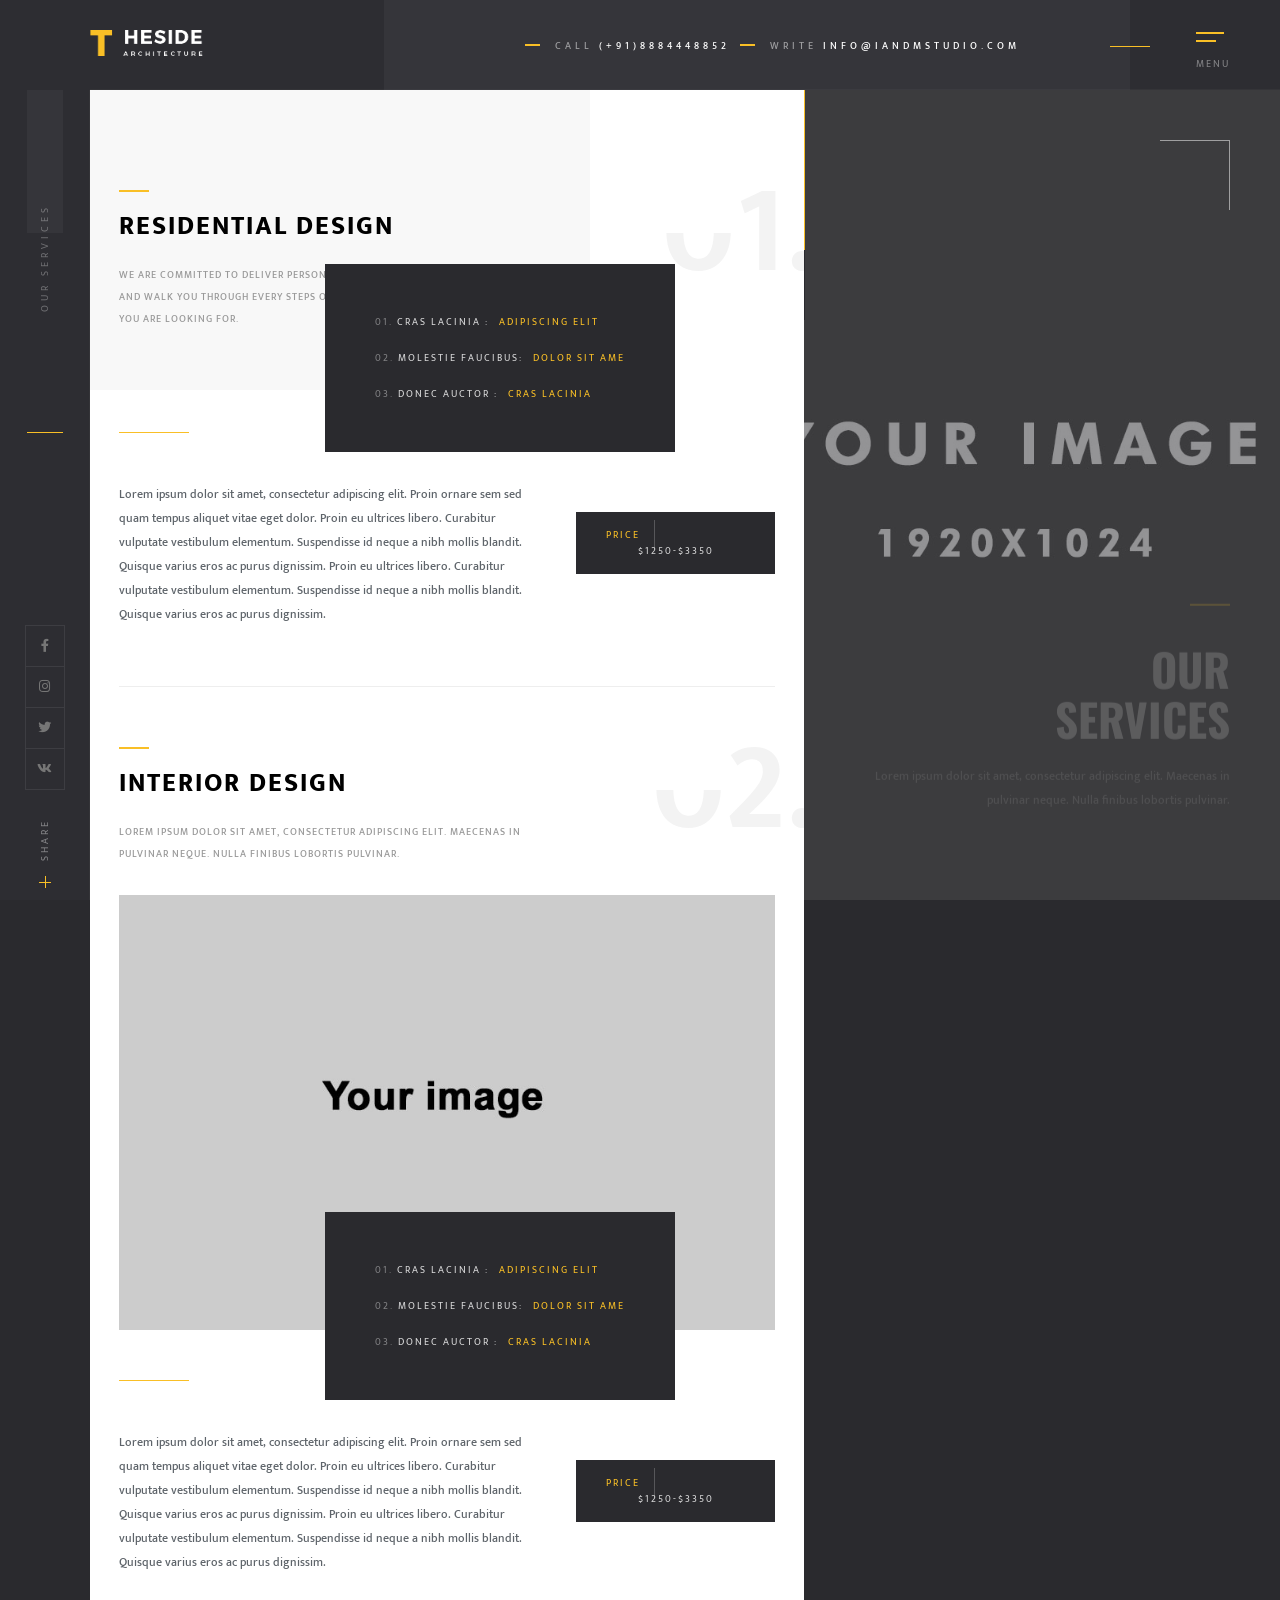
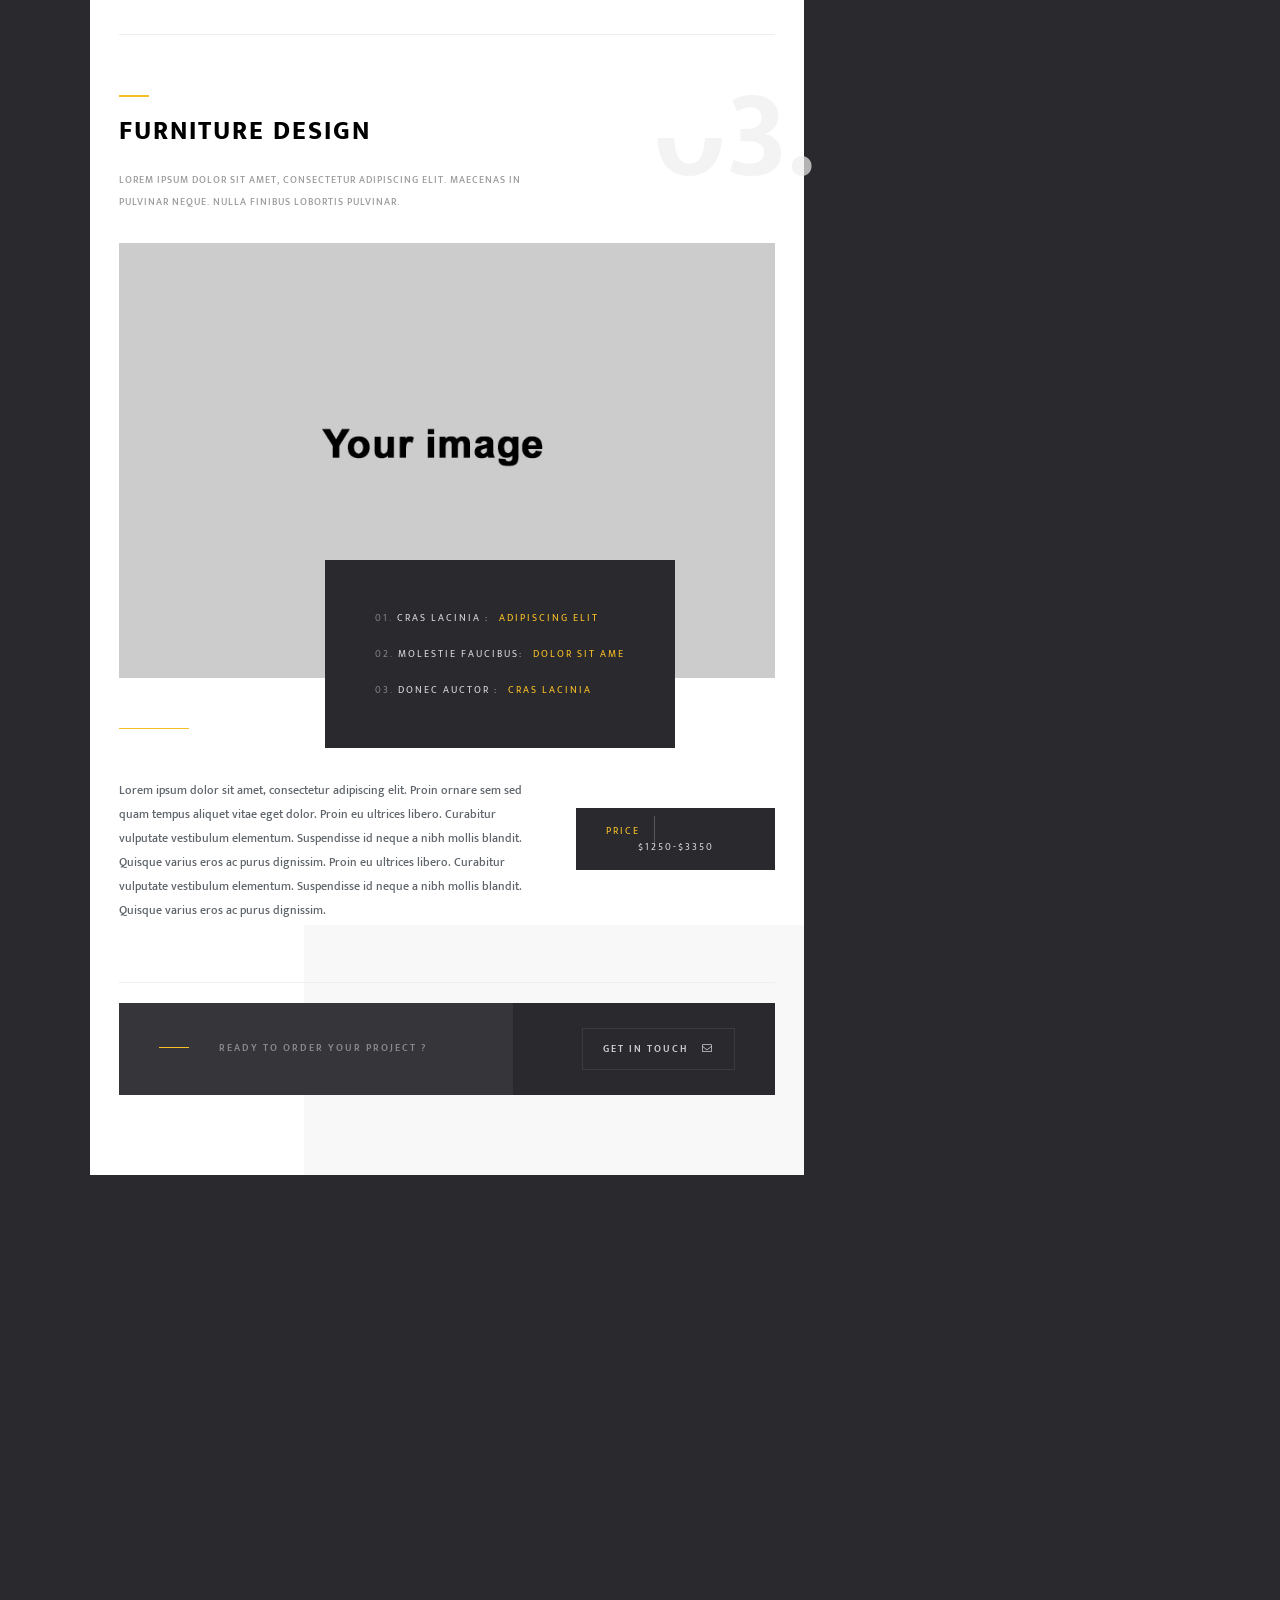
==== commit 32d2548d: "Update services.html" ====
--- a/services.html
+++ b/services.html
@@ -42,8 +42,8 @@
                 <!--  navigation --> 
                 <div class="header-contacts">
                     <ul>
-                        <li><span> Call </span> <a href="tel:+4(897)56412322">+4(897)56412322</a></li>
-                        <li><span> Write </span> <a href="mailto:theside@domain.com">theside@domain.com</a></li>
+                        <li><span> Call </span> <a href="tel:+918884448852">(+91)8884448852</a></li>
+                        <li><span> Write </span> <a href="mailto:info@iandmstudio.com">info@iandmstudio.com</a></li>
                     </ul>
                 </div>
                 <!-- navigation  end -->            
@@ -84,19 +84,7 @@
                             <nav class="nav-inner" id="menu">
                                 <ul>
                                     <li>
-                                        <a href="#">Home</a>
-                                        <!--level 2 -->
-                                        <ul>
-                                            <li><a href="index.html" class="ajax">Half Slider</a></li>
-                                            <li><a href="index2.html" class="ajax">Multi Slideshow</a></li>
-                                            <li><a href="index8.html" class="ajax">Carousel</a></li>
-                                            <li><a href="index3.html" class="ajax">Impulse Image</a></li>
-                                            <li><a href="index4.html" class="ajax">Fullscreen  Image</a></li>
-                                            <li><a href="index5.html" class="ajax">Fullscreen  Slider</a></li>
-                                            <li><a href="index6.html" class="ajax">Fullscreen  Slideshow</a></li>
-                                            <li><a href="index7.html" class="ajax">Video</a></li>
-                                        </ul>
-                                        <!--level 2 end -->
+                                        <a href="index.html">Home</a>
                                     </li>
                                     <li>
                                         <a href="#">About</a>
@@ -209,13 +197,13 @@
                                     <div class="container">
                                         <div class="split-sceen-content_title fl-wrap">
                                             <div class="pr-bg pr-bg-white"></div>
-                                            <h3>Architecture</h3>
-                                            <p>Lorem ipsum dolor sit amet, consectetur adipiscing elit. Maecenas in pulvinar neque. Nulla finibus lobortis pulvinar.  </p>
+                                            <h3>Residential Design</h3>
+                                            <p>We are committed to deliver personalized spaces that suit your imaginations and Walk you through every steps of design process for the perfection that you are looking for.</p>
                                         </div>
                                         <div class="column-wrap-content fl-wrap">
                                             <div class="column-wrap-media fl-wrap">
                                                 <div class="pr-bg pr-bg-white"></div>
-                                                <img src="images/all/1.jpg"  class="respimg" alt="">
+                                                <img src="images/all/service111.jpg"  class="respimg" alt="">
                                                 <div class="cont-det-wrap dark-bg">
                                                     <div class="pr-bg pr-bg-white"></div>
                                                     <ul>
--- a/css/color.css
+++ b/css/color.css
@@ -0,0 +1,15 @@
+/*--
+	Color
+--*/ 
+.color-bg , .nav-holder nav li a:before , .hero-slider_control:before  , .half-hero-wrap h1:before , .nav-button span , .header-contacts li:before , .lang-links:before  , .loader span:after , .hs_init .swiper-scrollbar-drag , .list-folio_nav:before , .list-folio_nav:after , .fc_button:hover , .footer_text:before , .share-icon:after , .share-button:before , .share-button:after  , .accordion a.toggle span:before, .accordion a.toggle span:after , .grid-det_link:before , .scroller , .hero-start-link:after , .hero-section .section-title h2:before  , .hero-bg:before , .team-social:before , .inline-facts-wrap h6:before  , .piechart-holder h4:before , .split-sceen-content_title:before , .order-wrap_inner h3:before , .progress-bar , .scroll-link:before , .inline-facts-wrap h6:before , .tc-pagination  .swiper-pagination-bullet.swiper-pagination-bullet-active , .ss-slider-pagination .swiper-pagination-bullet.swiper-pagination-bullet-active , .fixed-column-wrap_title h2:before  , .pagination a.current-page  , .serv-text:before , .order-wrap h4:before   , .hero-title .section-title h2:before  , .nav-button-wrap:before , .folio-counter div.all-album:before , .inline-filter-panel .gallery-filters a.gallery-filter-active:after  , .order-wrap a:hover , .round-counter div.all-album:before , .swiper-counter div#total:before , .ajaxPageSwitchBacklink:before , .error-wrap form .search-submit , .fixed-filter-panel.fw-panel:after , .share-button span:before  , .custom-skillbar  {
+	background:#F9BF26;
+}
+ .sliding-menu a.act-link , .lang-links a:hover ,  .gallery-filters a.gallery-filter-active , .fw_cb  , .content-nav li a.ln i , .content-nav li a.rn i , .box-media-zoom  , .footer-header span , .footer-contacts li a:hover , .subcribe-form .subscribe-button i , .pr-list li a , .pr-tags ul li a  , .share-icon:hover , .close-share-btn i , .tabs-menu  li.selectedLava a , .video-box-btn  , .pr-view i , .fixed-column-top , .to-top-btn:hover , .subcribe-form .subscribe-button:hover , .flat-project_title_link:hover , .grid-det_link i , .grid-det_category a   , .team-social li  a  , .text-carousel .swiper-slide-active  .text-carousel-item:before , .text-carousel .swiper-slide-active  .text-carousel-item:after , .column-wrap-media_btn:hover i , .leaflet-container a.leaflet-popup-close-button , .leaflet-touch .leaflet-bar a , .cont-det-wrap li a , .parallax-header span , .parallax-header a:hover , .post-opt i , .serv-price-wrap  span , .fet_pr-carousel-box-media-zoom , .section-title_category a:hover , .hero-start-link a:hover i    , .ms_title-start i , .hero-title .section-title h2  span , .section-title_category span  , #submit_btn:hover , .show-info:hover span , .half-hero-wrap_link i , .half-hero-wrap h1 span , .carousel-title-wrap h2 a i , .error-wrap .err-btn i , .pr-list.pr-list-color li{
+	color:#F9BF26;
+}
+
+
+
+.horizonral-subtitle span , .tabs-menu li.backLava{
+	border-color:#F9BF26;
+}
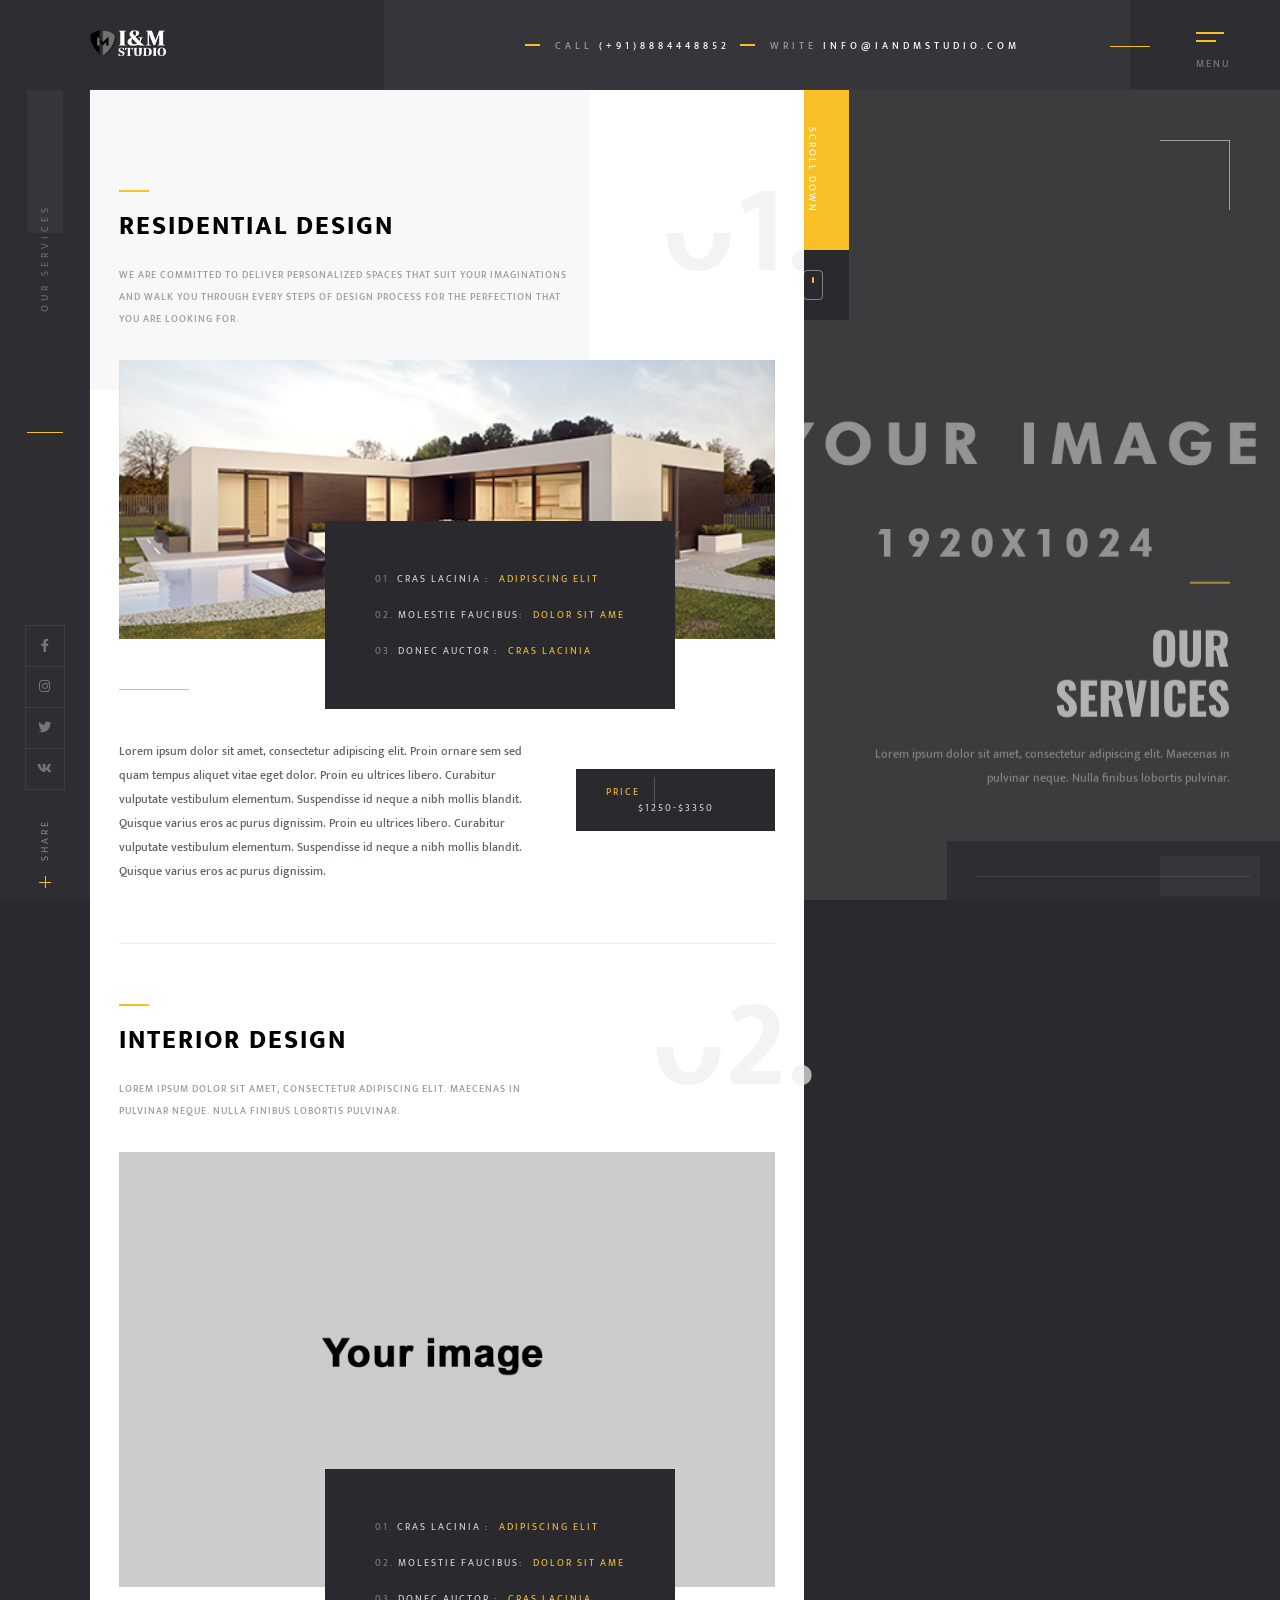
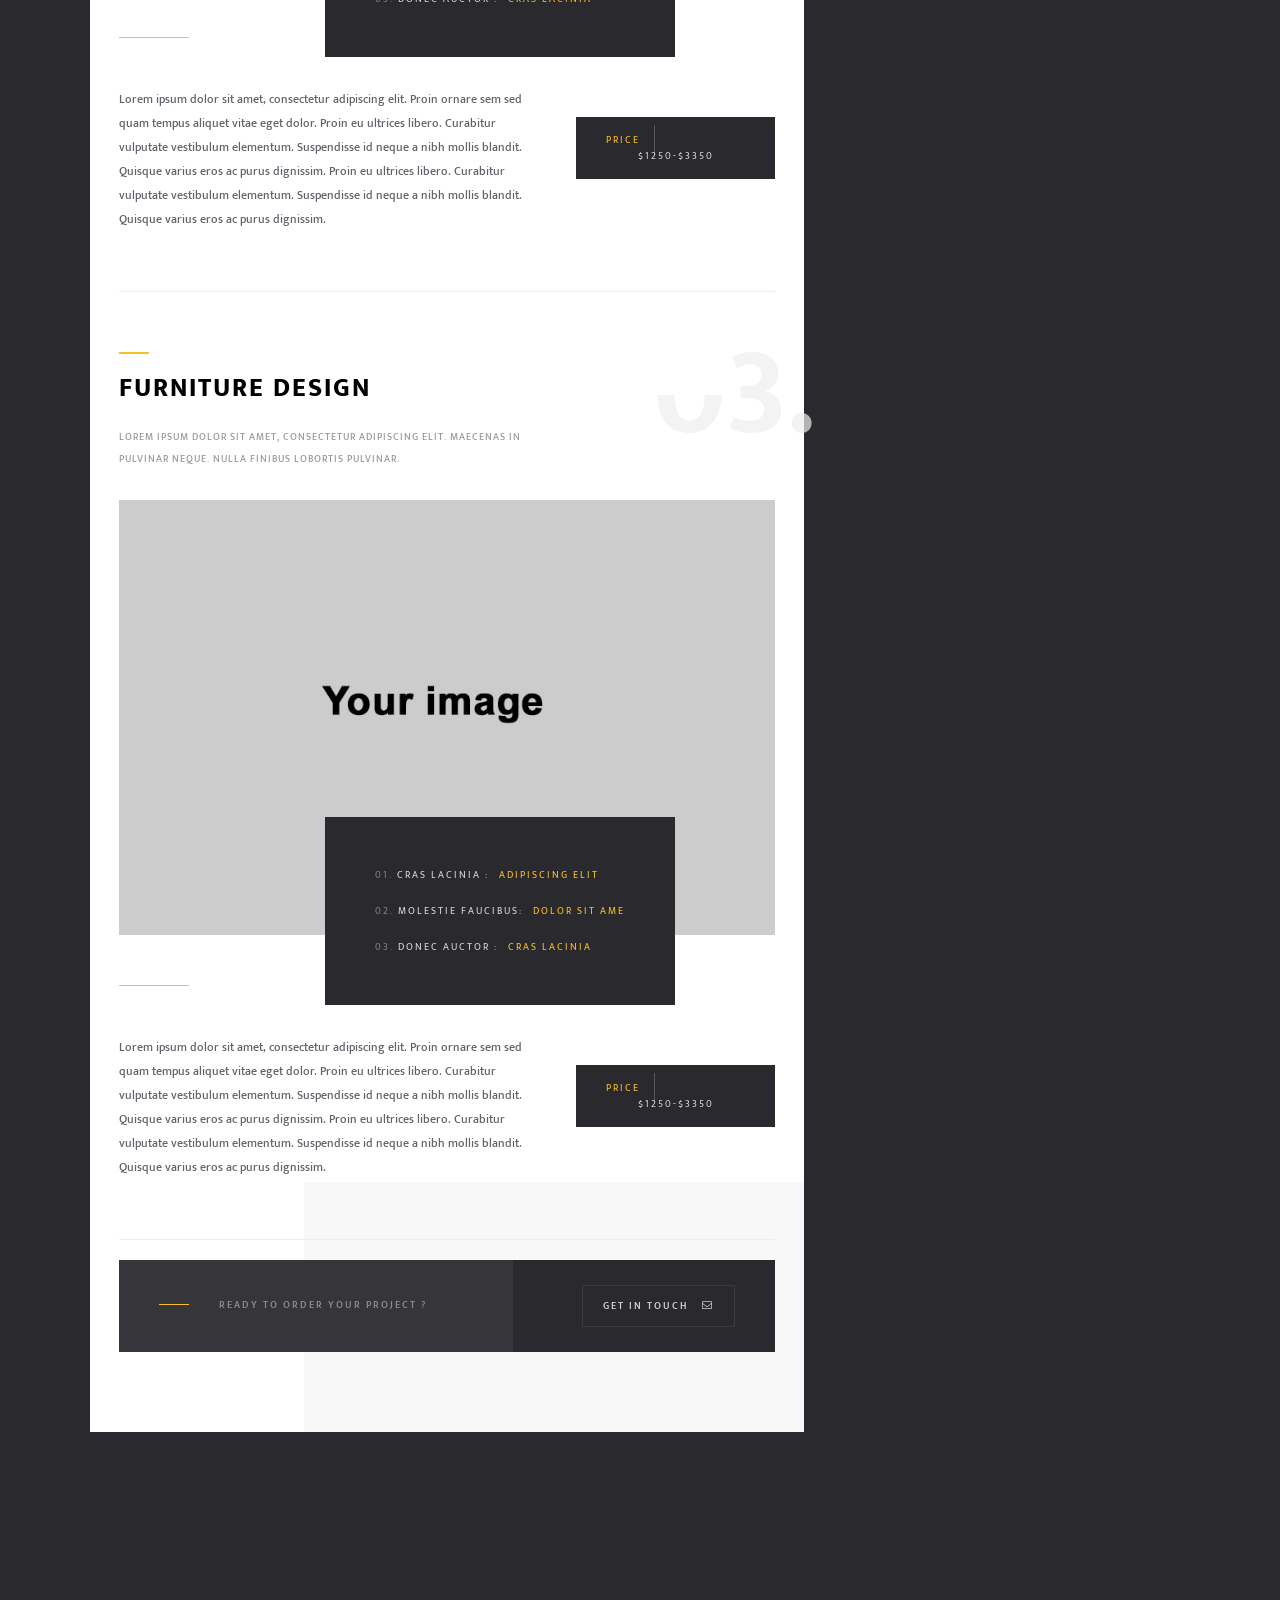
==== commit b665f76c: "Update services.html" ====
--- a/services.html
+++ b/services.html
@@ -382,7 +382,7 @@
                             <div class="subfooter fl-wrap">
                                 <!-- policy-box-->
                                 <div class="policy-box">
-                                    <span>&#169; TheSide 2019  /  All rights reserved. </span>
+                                    <span>&#169; I&M Studio  /  All rights reserved. </span>
                                 </div>
                                 <!-- policy-box end-->
                                 <a href="#" class="to-top-btn to-top">Back to top <i class="fal fa-long-arrow-up"></i></a>
